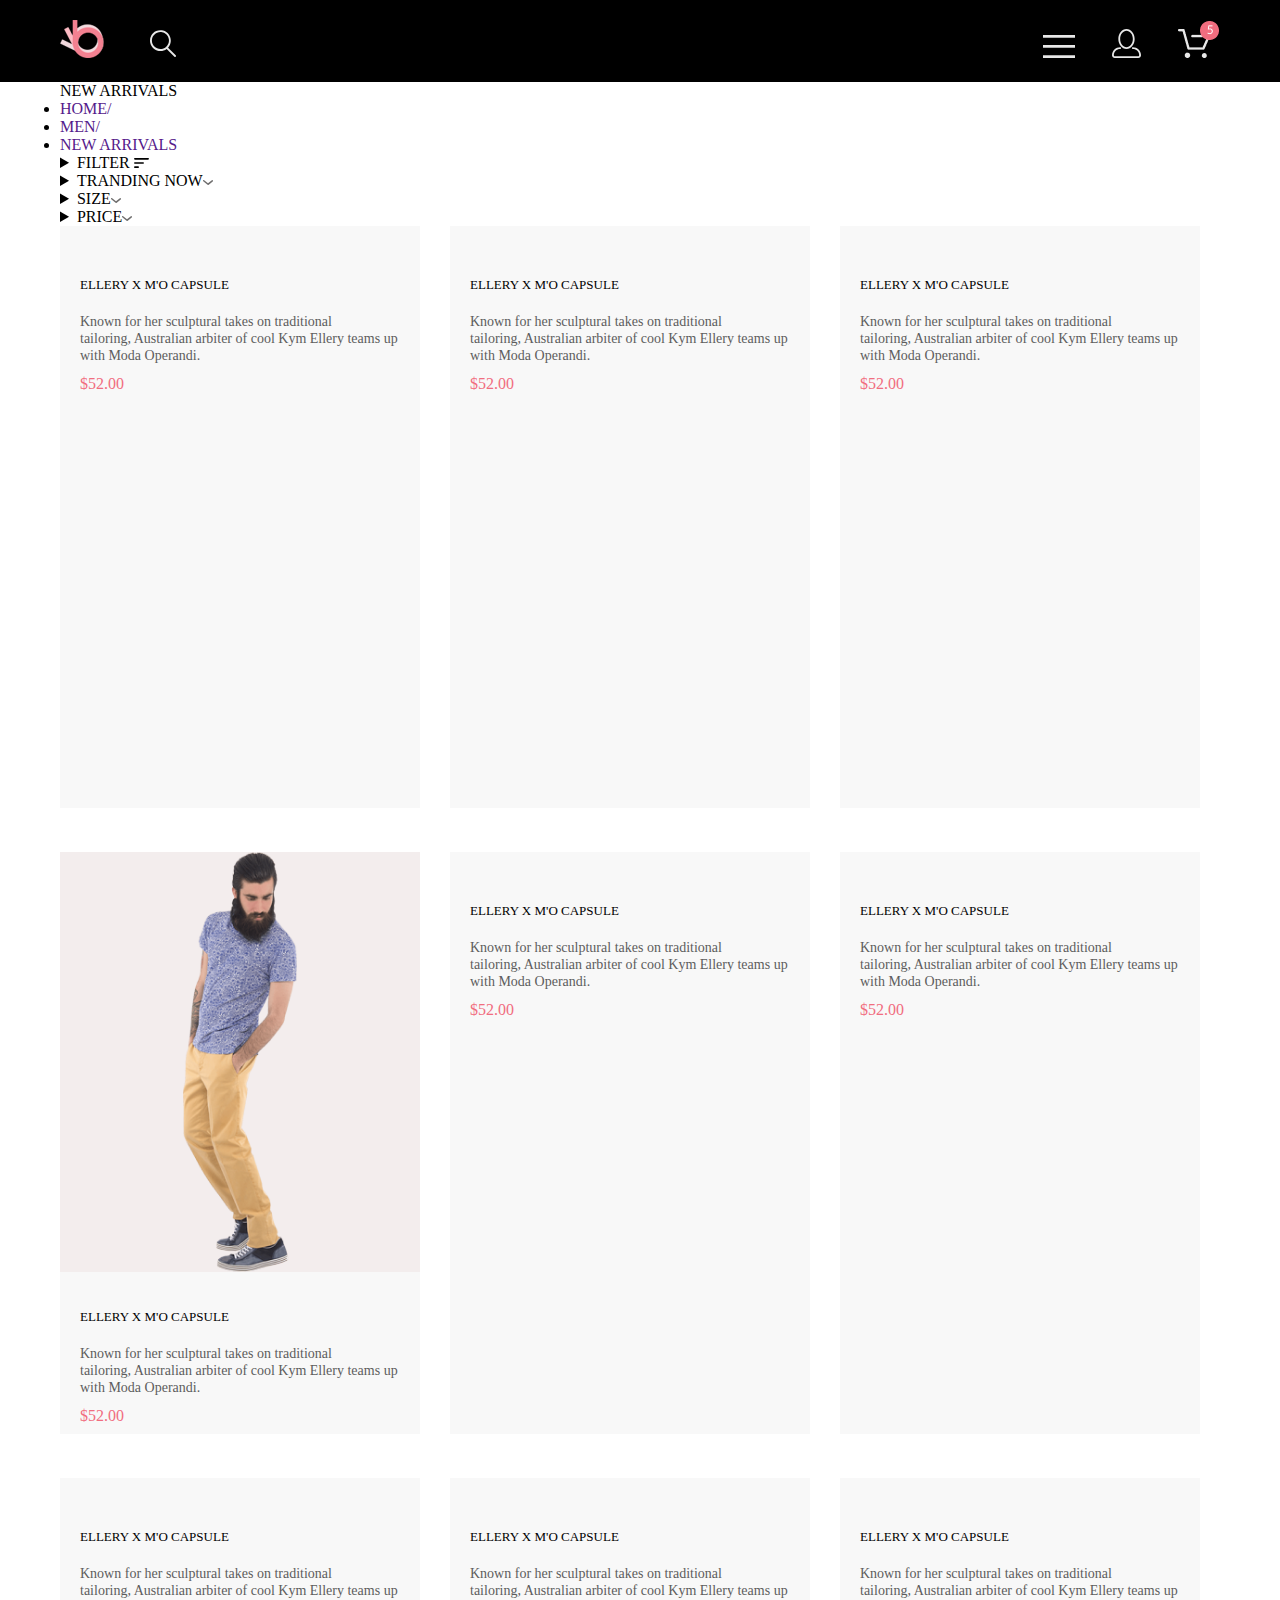
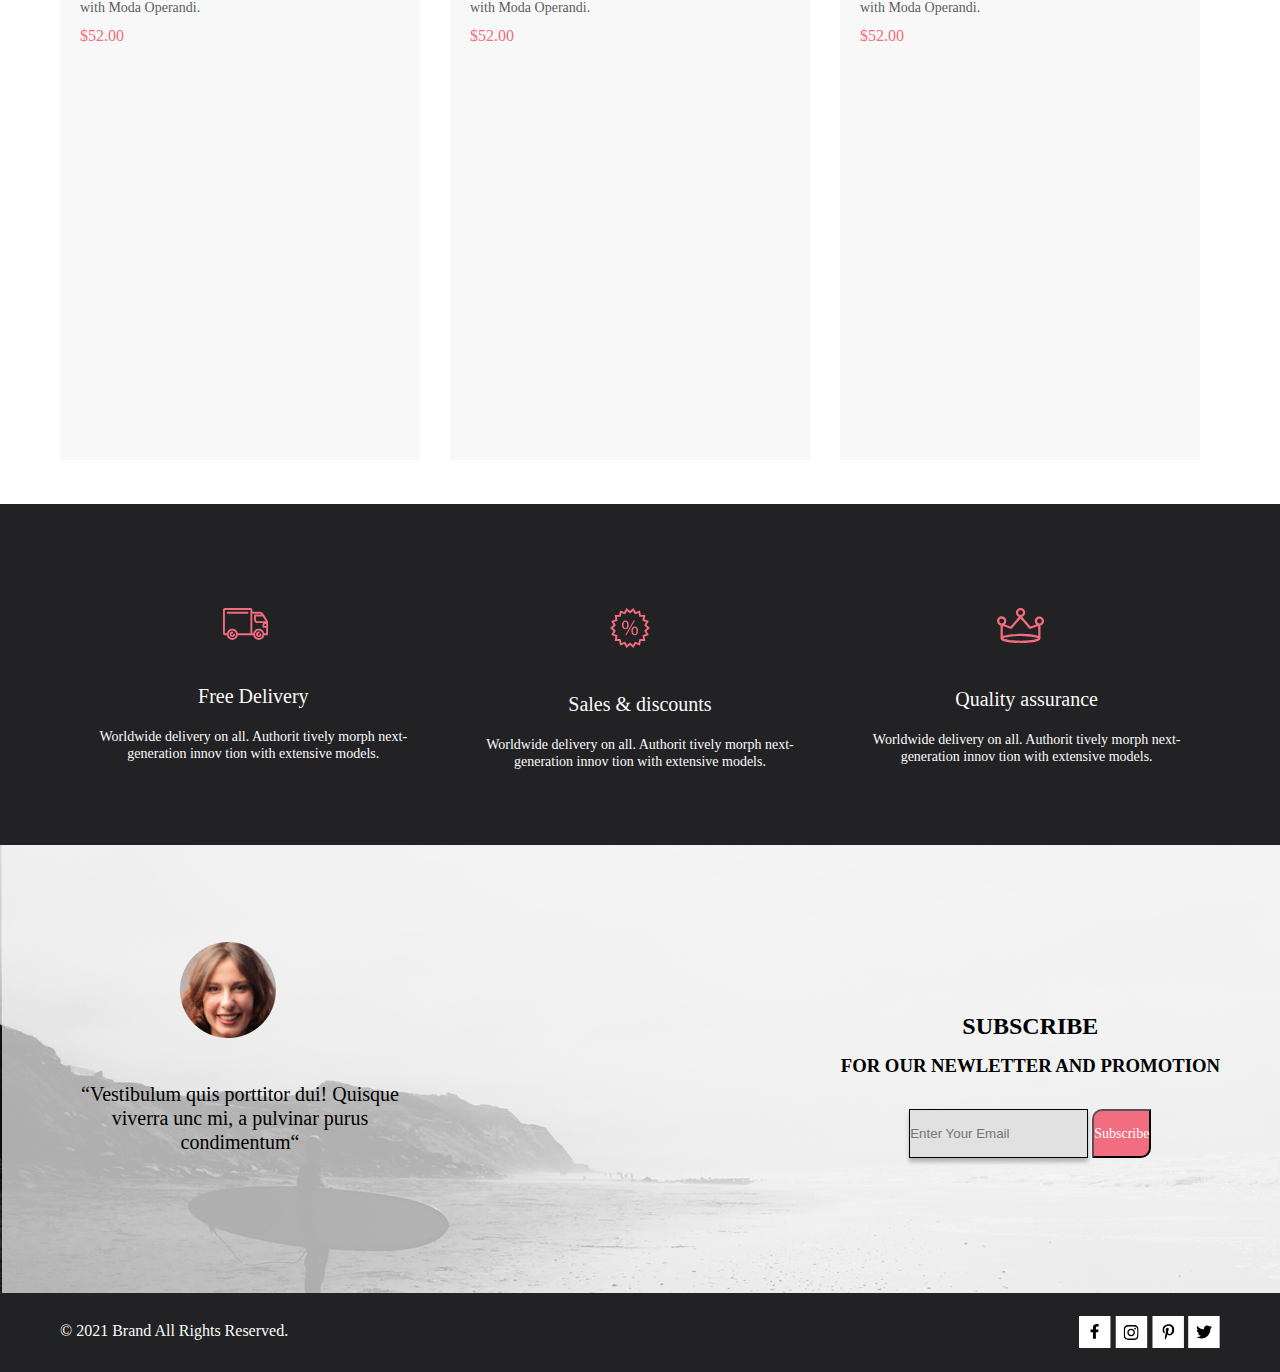
==== catalog.html @ 4af2df80 "Add files via upload" ====
<!DOCTYPE html>
<html lang="ru">

<head>
    <meta charset="UTF-8">
    <meta http-equiv="X-UA-Compatible" content="IE=edge">
    <meta name="viewport" content="width=device-width, initial-scale=1.0">
    <link rel="stylesheet" href="style/style.css">
    <title>lessonOneProfessional</title>
</head>

<body>
    <div class="header">
        <div class="container header__wrap">
            <div class="header-left">
                <a href=""><img src="./img/logo.png" alt=""></a>
                <a href="" class="header__logo"><img src="./img/Forma 1.svg" alt=""></a>
            </div>
            <div class="header-right">
                <a class="header__item" href="">
                    <img src="./img/buregerMenu.svg" alt="">
                </a>
                <a class="header__item" href="">
                    <img src="./img/user.svg" alt="">
                </a>
                <a class="header__item" href="">
                    <img src="./img/basket.png" alt="">
                </a>
            </div>
        </div>
    </div>

    <main class="main__catalog">

        <div class="rectangle__sand">
            <div class="container arrivals">
                <div class="left__arrivals">
                    <span class="red__arrivals">NEW ARRIVALS</span>
                </div>
                <div class="right__link__arrivals">
                    <ul class="list__catalog">
                        <li class="list__catalog"><a class="list__catalog__link" href="">HOME/</a> </li>
                        <li class="list__catalog"><a class="list__catalog__link" href="">MEN/</a> </li>
                        <li class="list__catalog"><a class="list__catalog__link" href="">NEW ARRIVALS</a> </li>
                    </ul>
                </div>
            </div>
        </div>
        <div class="container catalog__trand__size">
            <div class="filter__left__catalog">
                <details class="filter__left">
                    <summary class="heading__summary__catalog">FILTER <svg width="15" height="10" viewBox="0 0 15 10"
                            fill="none" xmlns="http://www.w3.org/2000/svg">
                            <path
                                d="M0.833333 10H4.16667C4.625 10 5 9.625 5 9.16667C5 8.70833 4.625 8.33333 4.16667 8.33333H0.833333C0.375 8.33333 0 8.70833 0 9.16667C0 9.625 0.375 10 0.833333 10ZM0 0.833333C0 1.29167 0.375 1.66667 0.833333 1.66667H14.1667C14.625 1.66667 15 1.29167 15 0.833333C15 0.375 14.625 0 14.1667 0H0.833333C0.375 0 0 0.375 0 0.833333ZM0.833333 5.83333H9.16667C9.625 5.83333 10 5.45833 10 5C10 4.54167 9.625 4.16667 9.16667 4.16667H0.833333C0.375 4.16667 0 4.54167 0 5C0 5.45833 0.375 5.83333 0.833333 5.83333Z"
                                fill="black" />
                        </svg></summary>
                    <div class="filter-content">
                        <details class="filter-title">
                            <summary class="summ__filter">CATEGORY</summary>
                            <ul class="filter-list">
                                <div class="item__list__wraper">
                                    <li><a class="filter-item" href="">Accessories</a></li>
                                    <li><a class="filter-item" href="">Bags</a></li>
                                    <li><a class="filter-item" href="">Denim</a></li>
                                    <li><a class="filter-item" href="">Hoodies & Sweatshirts</a></li>
                                    <li><a class="filter-item" href="">Jackets & Coats</a></li>
                                    <li><a class="filter-item" href="">Polos</a></li>
                                    <li><a class="filter-item" href="">Shirts</a></li>
                                    <li><a class="filter-item" href="">Shoes</a></li>
                                    <li><a class="filter-item" href="">Sweaters & Knits</a></li>
                                    <li><a class="filter-item" href="">T-Shirts</a></li>
                                    <li><a class="filter-item" href="">Tanks</a></li>
                                </div>
                            </ul>
                        </details>
                        <details class="filter-title">
                            <summary class="summ__filter">BRAND</summary>
                            <ul class="filter-list">
                                <div class="item__list__wraper">
                                    <li><a class="filter-item" href="">COLINS</a></li>
                                    <li><a class="filter-item" href="">Adidas</a></li>
                                </div>
                            </ul>
                        </details>
                        <details class="filter-title">
                            <summary class="summ__filter">DESIGNER</summary>
                            <ul class="filter-list">
                                <div class="item__list__wraper">
                                    <li><a class="filter-item" href="">SOKOLOV</a></li>
                                    <li><a class="filter-item" href="">KORKUNOV</a></li>
                                </div>
                            </ul>
                        </details>
                    </div>
                </details>
            </div>
            <div class="centr__list__catalog">
                <div class="wrap_centr_list">
                    <details class="filter">
                        <summary class="details-list"> <span class="text__brop__block">TRANDING NOW</span><svg
                                class="arrow" width="11" height="6" viewBox="0 0 11 6" fill="none"
                                xmlns="http://www.w3.org/2000/svg">
                                <path
                                    d="M5.00214 5.00214C4.83521 5.00247 4.67343 4.94433 4.54488 4.83782L0.258102 1.2655C0.112196 1.14422 0.0204417 0.969958 0.00302325 0.781035C-0.0143952 0.592112 0.0439493 0.404007 0.165221 0.258101C0.286493 0.112196 0.460759 0.0204417 0.649682 0.00302327C0.838605 -0.0143952 1.02671 0.043949 1.17262 0.165221L5.00214 3.36602L8.83167 0.279536C8.90475 0.220188 8.98884 0.175869 9.0791 0.149125C9.16937 0.122382 9.26403 0.113741 9.35764 0.1237C9.45126 0.133659 9.54198 0.162021 9.6246 0.207156C9.70722 0.252292 9.7801 0.313311 9.83906 0.386705C9.90449 0.460167 9.95405 0.546351 9.98462 0.639855C10.0152 0.733359 10.0261 0.83217 10.0167 0.930097C10.0073 1.02802 9.97784 1.12296 9.93005 1.20895C9.88227 1.29494 9.81723 1.37013 9.73904 1.42982L5.45225 4.88068C5.32002 4.97036 5.16154 5.01312 5.00214 5.00214Z"
                                    fill="#6F6E6E" />
                            </svg></summary>
                        <div class="list-content">
                            <ul>
                                <li>
                                    <input type="checkbox">
                                    <label for=""></label>
                                    <a href="">XS</a>
                                </li>
                                <li>
                                    <input type="checkbox">
                                    <label for=""></label>
                                    <a href="">S</a>
                                </li>
                                <li>
                                    <input type="checkbox">
                                    <label for=""></label>
                                    <a href="">M</a>
                                </li>
                                <li>
                                    <input type="checkbox">
                                    <label for=""></label>
                                    <a href="">L</a>
                                </li>
                            </ul>
                        </div>
                    </details>
                </div>
                <div class="wrap_centr_list">
                    <details class="filter">
                        <summary class="details-list"> <span class="text__brop__block">SIZE</span><svg class="arrow"
                                width="11" height="6" viewBox="0 0 11 6" fill="none" xmlns="http://www.w3.org/2000/svg">
                                <path
                                    d="M5.00214 5.00214C4.83521 5.00247 4.67343 4.94433 4.54488 4.83782L0.258102 1.2655C0.112196 1.14422 0.0204417 0.969958 0.00302325 0.781035C-0.0143952 0.592112 0.0439493 0.404007 0.165221 0.258101C0.286493 0.112196 0.460759 0.0204417 0.649682 0.00302327C0.838605 -0.0143952 1.02671 0.043949 1.17262 0.165221L5.00214 3.36602L8.83167 0.279536C8.90475 0.220188 8.98884 0.175869 9.0791 0.149125C9.16937 0.122382 9.26403 0.113741 9.35764 0.1237C9.45126 0.133659 9.54198 0.162021 9.6246 0.207156C9.70722 0.252292 9.7801 0.313311 9.83906 0.386705C9.90449 0.460167 9.95405 0.546351 9.98462 0.639855C10.0152 0.733359 10.0261 0.83217 10.0167 0.930097C10.0073 1.02802 9.97784 1.12296 9.93005 1.20895C9.88227 1.29494 9.81723 1.37013 9.73904 1.42982L5.45225 4.88068C5.32002 4.97036 5.16154 5.01312 5.00214 5.00214Z"
                                    fill="#6F6E6E" />
                            </svg></summary>
                        <div class="list-content">
                            <ul>
                                <li>
                                    <input type="checkbox">
                                    <label for=""></label>
                                    <a href="">XS</a>
                                </li>
                                <li>
                                    <input type="checkbox">
                                    <label for=""></label>
                                    <a href="">S</a>
                                </li>
                                <li>
                                    <input type="checkbox">
                                    <label for=""></label>
                                    <a href="">M</a>
                                </li>
                                <li>
                                    <input type="checkbox">
                                    <label for=""></label>
                                    <a href="">L</a>
                                </li>
                            </ul>
                        </div>
                    </details>
                </div>
                <div class="wrap_centr_list">
                    <details class="filter">
                        <summary class="details-list"> <span class="text__brop__block">PRICE</span><svg class="arrow"
                                width="11" height="6" viewBox="0 0 11 6" fill="none" xmlns="http://www.w3.org/2000/svg">
                                <path
                                    d="M5.00214 5.00214C4.83521 5.00247 4.67343 4.94433 4.54488 4.83782L0.258102 1.2655C0.112196 1.14422 0.0204417 0.969958 0.00302325 0.781035C-0.0143952 0.592112 0.0439493 0.404007 0.165221 0.258101C0.286493 0.112196 0.460759 0.0204417 0.649682 0.00302327C0.838605 -0.0143952 1.02671 0.043949 1.17262 0.165221L5.00214 3.36602L8.83167 0.279536C8.90475 0.220188 8.98884 0.175869 9.0791 0.149125C9.16937 0.122382 9.26403 0.113741 9.35764 0.1237C9.45126 0.133659 9.54198 0.162021 9.6246 0.207156C9.70722 0.252292 9.7801 0.313311 9.83906 0.386705C9.90449 0.460167 9.95405 0.546351 9.98462 0.639855C10.0152 0.733359 10.0261 0.83217 10.0167 0.930097C10.0073 1.02802 9.97784 1.12296 9.93005 1.20895C9.88227 1.29494 9.81723 1.37013 9.73904 1.42982L5.45225 4.88068C5.32002 4.97036 5.16154 5.01312 5.00214 5.00214Z"
                                    fill="#6F6E6E" />
                            </svg></summary>
                        <div class="list-content">
                            <ul>
                                <li>
                                    <input type="checkbox">
                                    <label for=""></label>
                                    <a href="">XS</a>
                                </li>
                                <li>
                                    <input type="checkbox">
                                    <label for=""></label>
                                    <a href="">S</a>
                                </li>
                                <li>
                                    <input type="checkbox">
                                    <label for=""></label>
                                    <a href="">M</a>
                                </li>
                                <li>
                                    <input type="checkbox">
                                    <label for=""></label>
                                    <a href="">L</a>
                                </li>
                            </ul>
                        </div>
                    </details>
                </div>
            </div>
            <div class="right__catalog">

            </div>

        </div>
        <div class="container img__clothes__catalog">
            <div class="content__wrap">
                <div class="content__items">
                    <a href=""><img src="../img/ManShopOne.jpg" alt=""></a>
                    <h3 class="text__item">ELLERY X M'O CAPSULE</h3>
                    <h4 class="text__item__description">Known for her sculptural
                        takes on traditional <br> tailoring, Australian arbiter of cool Kym Ellery
                        teams up with Moda Operandi.</h4>
                    <span class="price">$52.00</span>
                </div>
                <div class="content__items">
                    <a href=""><img src="../img/ManShopTwo.jpg" alt=""></a>
                    <h3 class="text__item">ELLERY X M'O CAPSULE</h3>
                    <h4 class="text__item__description">Known for her sculptural
                        takes on traditional <br> tailoring, Australian arbiter of cool Kym Ellery
                        teams up with Moda Operandi.</h4>
                    <span class="price">$52.00</span>
                </div>
                <div class="content__items">
                    <a href=""><img src="../img/ManShopThree.png" alt=""></a>
                    <h3 class="text__item">ELLERY X M'O CAPSULE</h3>
                    <h4 class="text__item__description">Known for her sculptural
                        takes on traditional <br> tailoring, Australian arbiter of cool Kym Ellery
                        teams up with Moda Operandi.</h4>
                    <span class="price">$52.00</span>
                </div>
                <div class="content__items">
                    <a href=""><img src="../img/contnatManFour.png" alt=""></a>
                    <h3 class="text__item">ELLERY X M'O CAPSULE</h3>
                    <h4 class="text__item__description">Known for her sculptural
                        takes on traditional <br> tailoring, Australian arbiter of cool Kym Ellery
                        teams up with Moda Operandi.</h4>
                    <span class="price">$52.00</span>
                </div>
                <div class="content__items">
                    <a href=""><img src="../img/ManShopFive.png" alt=""></a>
                    <h3 class="text__item">ELLERY X M'O CAPSULE</h3>
                    <h4 class="text__item__description">Known for her sculptural
                        takes on traditional <br> tailoring, Australian arbiter of cool Kym Ellery
                        teams up with Moda Operandi.</h4>
                    <span class="price">$52.00</span>
                </div>
                <div class="content__items">
                    <a href=""><img src="../img/ManShopSix.png" alt=""></a>
                    <h3 class="text__item">ELLERY X M'O CAPSULE</h3>
                    <h4 class="text__item__description">Known for her sculptural
                        takes on traditional <br> tailoring, Australian arbiter of cool Kym Ellery
                        teams up with Moda Operandi.</h4>
                    <span class="price">$52.00</span>
                </div>
                <div class="content__items">
                    <a href=""><img src="../img/ManShopSeven.jpg" alt=""></a>
                    <h3 class="text__item">ELLERY X M'O CAPSULE</h3>
                    <h4 class="text__item__description">Known for her sculptural
                        takes on traditional <br> tailoring, Australian arbiter of cool Kym Ellery
                        teams up with Moda Operandi.</h4>
                    <span class="price">$52.00</span>
                </div>
                <div class="content__items">
                    <a href=""><img src="../img/ManShopEight.jpg" alt=""></a>
                    <h3 class="text__item">ELLERY X M'O CAPSULE</h3>
                    <h4 class="text__item__description">Known for her sculptural
                        takes on traditional <br> tailoring, Australian arbiter of cool Kym Ellery
                        teams up with Moda Operandi.</h4>
                    <span class="price">$52.00</span>
                </div>
                <div class="content__items">
                    <a href=""><img src="../img/ManShopNine.png" alt=""></a>
                    <h3 class="text__item">ELLERY X M'O CAPSULE</h3>
                    <h4 class="text__item__description">Known for her sculptural
                        takes on traditional <br> tailoring, Australian arbiter of cool Kym Ellery
                        teams up with Moda Operandi.</h4>
                    <span class="price">$52.00</span>
                </div>

            </div>
        </div>

    </main>

    <footer class="footer">
        <div class="container footer__section">
            <div class="footer__wrap">
                <div class="socials__block">
                    <a href="" class="img__svg__footer"><img src="../img/car.svg" alt=""></a>
                    <h3 class="text__footer">Free Delivery</h3>
                    <h4 class="text__block">Worldwide delivery on all.
                        Authorit tively morph next-generation
                        innov tion with extensive models.</h4>
                </div>
                <div class="socials__block">
                    <a href="" class="img__svg__footer"><img src="../img/sail.svg" alt=""></a>
                    <h3 class="text__footer">Sales & discounts</h3>
                    <h4 class="text__block">Worldwide delivery on all.
                        Authorit tively morph next-generation innov tion
                        with extensive models.</h4>
                </div>
                <div class="socials__block">
                    <a href="" class="img__svg__footer"><img src="../img/crown.svg" alt=""></a>
                    <h3 class="text__footer">Quality assurance</h3>
                    <h4 class="text__block">Worldwide delivery on all.
                        Authorit tively morph next-generation innov tion
                        with extensive models.</h4>
                </div>

            </div>
        </div>
        <div class="block__information">
            <div class="container information__block">
                <div class="left__information">
                    <a href=""><img class="img__wooman" src="../img/womamCircle.png" alt=""></a>
                    <h3 class="text__left__info">
                        “Vestibulum quis porttitor dui! Quisque viverra
                        unc mi, a pulvinar purus condimentum“
                    </h3>
                </div>
                <div class="right__information">
                    <a href=""><img src="" alt=""></a>
                    <h2 class="text__subscribe">
                        SUBSCRIBE
                    </h2>
                    <h3 class="text__info">FOR OUR NEWLETTER AND PROMOTION</h3>
                    <form method="post" class="new_form">

                        <input class="form__email" type="email" name="email" placeholder="Enter Your Email" required>
                        <button class="button__subscribe"><span class="button_sub__span">Subscribe</span> </button>
                    </form>
                </div>
            </div>
        </div>
        <div class="block__aside">
            <div class="container">
                <div class="wraper__block__aside">
                    <div class="brand__aside">
                        <span class="brand">© 2021 Brand All Rights Reserved.</span>
                    </div>
                    <div class="socialNetwork">
                        <a href=""><img src="../img/facebook.svg" alt=""></a>
                        <a href=""><img src="../img/instagramm.svg" alt=""></a>
                        <a href=""><img src="../img/p.svg" alt=""></a>
                        <a href=""><img src="../img/twitter.svg" alt=""></a>
                    </div>
                </div>
            </div>
        </div>
    </footer>

</body>

</html>
---- style/style.css ----
* {
    padding: 0px;
    margin: 0px;
}

.header {
    background-color: black;
    padding: 20px;

}

.container {
    max-width: 1160px;
    margin: 0 auto;
    width: 100%;

}

.header__wrap {
    display: flex;
    justify-content: space-between;
    align-items: center;
}

.header__logo {
    margin-left: 41px;
}

a {
    text-decoration: none;
}

.header__item:not(:last-child) {
    margin-right: 33px;
}

.promo {
    background: #F1E4E6;
    height: 764px;
}

.promo__title {
    max-width: 377px;
    padding-left: 20px;
    border-left: 12px solid red;
}

.promo__wrap {
    height: 100%;
    display: flex;
    justify-content: flex-end;
    align-items: center;
    background: url(../img/man.png) no-repeat -228px;


}

.promo__decor {
    color: red;
}

.category {
    margin: 100px 0 0 0;
}

.category__wrap {
    display: flex;
    flex-wrap: wrap;
    justify-content: space-between;
}

.category__items {
    width: 100%;
    height: 180px;

}

.category__items:not(:last-child) {
    width: 380px;
    height: 260px;
    margin: 0 0 30px 0;
}

.main {
    margin: 100px 0 0 0;
}

.content__wrap {
    display: flex;
    flex-wrap: wrap;
    justify-content: space-between;
    margin-right: 20px;
}

.content__items {
    height: 582px;
    background: #F8F8F8;
    max-width: 360px;
    margin-bottom: 44px;
}

.textFetured {
    width: 100%;
    text-align: center;
    font-family: Lato;
    font-size: 30px;
    font-weight: 400;
    line-height: 36px;
    letter-spacing: 0em;

}

.textShop {
    width: 100%;
    text-align: center;
    font-family: Lato;
    font-size: 14px;
    font-weight: 400;
    line-height: 17px;
    letter-spacing: 0em;
    margin-bottom: 52px;

}

.text__item {
    font-family: 'Lato';
    font-style: normal;
    font-weight: 400;
    font-size: 13px;
    line-height: 16px;
    color: #000000;
    padding: 33px 0 20px 20px;
}

.text__item__description {
    font-family: 'Lato';
    font-style: normal;
    font-weight: 300;
    font-size: 14px;
    line-height: 17px;
    color: #5D5D5D;
    padding: 0px 0 10px 20px;
}

.price {
    font-family: 'Lato';
    font-style: normal;
    font-weight: 400;
    font-size: 16px;
    line-height: 19px;
    color: #F16D7F;
    padding: 10px 0 0px 20px;
}

.button__product {
    height: 48px;
    width: 212px;
    border-radius: 0px;
    border: 1px solid rgba(255, 106, 106, 1);
    background-color: white;

}

.product__content {
    font-family: Lato;
    font-size: 16px;
    font-weight: 400;
    line-height: 19px;
    letter-spacing: 0em;
    color: rgba(242, 99, 118, 1);
}

.button {
    text-align: center;
    margin-bottom: 80px;
}

.footer__wrap {
    padding-top: 104px;
    display: flex;
    justify-content: space-around;
}

.footer {
    background-color: rgba(34, 34, 36, 1);
}

.footer__section {
    height: 341px;
}

.socials__block {
    max-width: 360px;
}

.text__footer {
    font-family: Lato;
    font-size: 20px;
    font-weight: 400;
    line-height: 24px;
    letter-spacing: 0em;
    text-align: center;
    color: rgba(251, 251, 251, 1);
    padding-top: 40px;
}

.text__block {
    font-family: Lato;
    font-size: 14px;
    font-weight: 300;
    line-height: 17px;
    letter-spacing: 0em;
    text-align: center;
    color: rgba(251, 251, 251, 1);
    padding-top: 20px;
}

.img__svg__footer {
    padding-left: 150px;
}

.block__information {
    background: url(../img/photo__subscribe.png) no-repeat;
    height: 448px;
    background-size: cover;
}

.text__left__info {
    max-width: 360px;
    font-family: Lato;
    font-size: 20px;
    font-weight: 400;
    line-height: 24px;
    letter-spacing: 0em;
    text-align: center;
    padding-top: 40px;

}

.information__block {
    display: flex;
    justify-content: space-between;
}

.left__information {
    margin-top: 97px;
}

.img__wooman {
    padding-left: 120px;
}

.form__email {
    box-sizing: border-box;
    background: #E1E1E1;
    border: 1px solid #000000;
    box-shadow: 0px 4px 4px rgba(0, 0, 0, 0.25);
    height: 49px;
}

.button__subscribe {
    background: #F16D7F;
    border-end-end-radius: 10px;
    border-start-start-radius: 10px;
    height: 49px;

}

.button_sub__span {
    font-family: 'Lato';
    font-style: normal;
    font-weight: 400;
    font-size: 14px;
    line-height: 17px;
    display: flex;
    align-items: center;
    text-align: center;
    color: #FFFFFF;
}

.right__information {
    padding-top: 150px;
}

.text__subscribe {
    text-align: center;
}

.text__info {
    padding-top: 15px;
}

.new_form {
    text-align: center;
    padding-top: 32px;
}

.block__aside {
    height: 79px;
    background-color: rgba(34, 34, 36, 1);
}

.brand {
    font-family: 'Lato';
    font-style: normal;
    font-weight: 400;
    font-size: 16px;
    line-height: 19px;
    color: #FBFBFB;
}

.wraper__block__aside {
    display: flex;
    justify-content: space-between;
}

.socialNetwork {
    padding-top: 23px;
}

.brand__aside {
    padding-top: 28px;
}
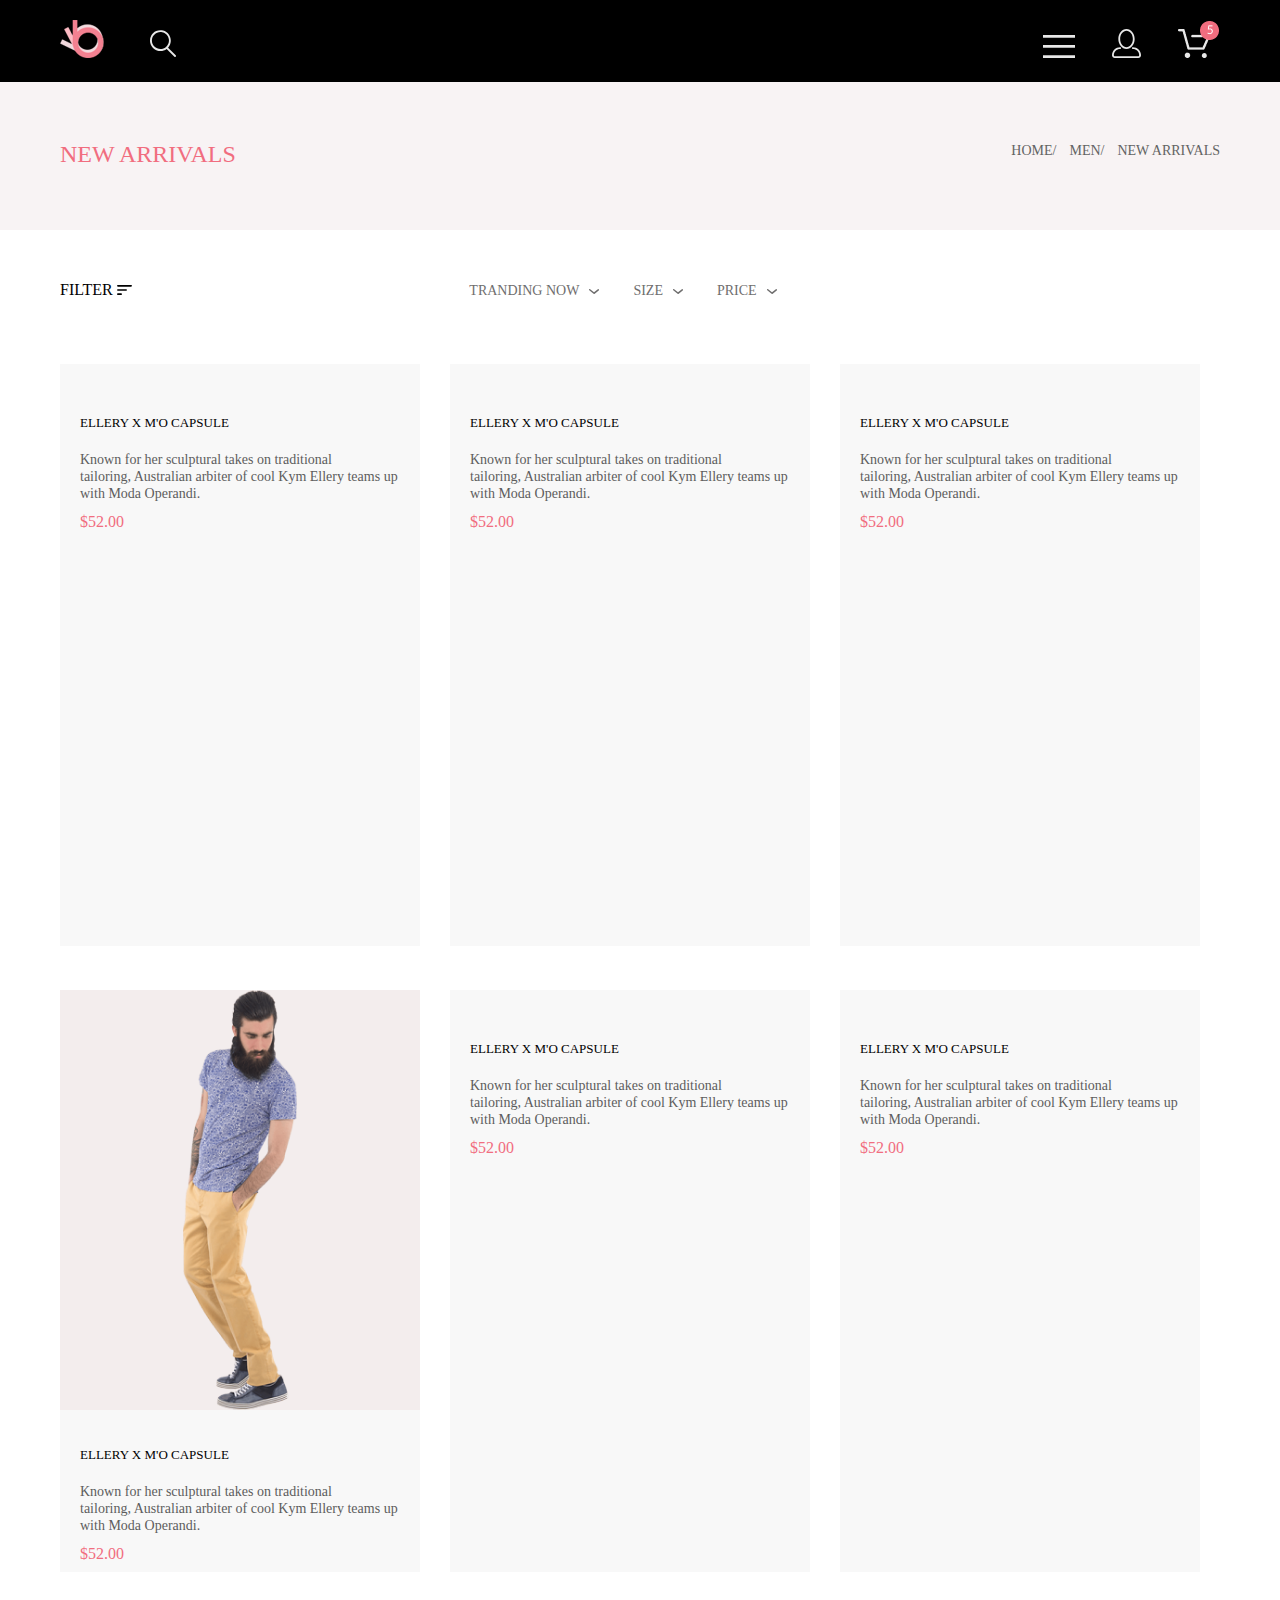
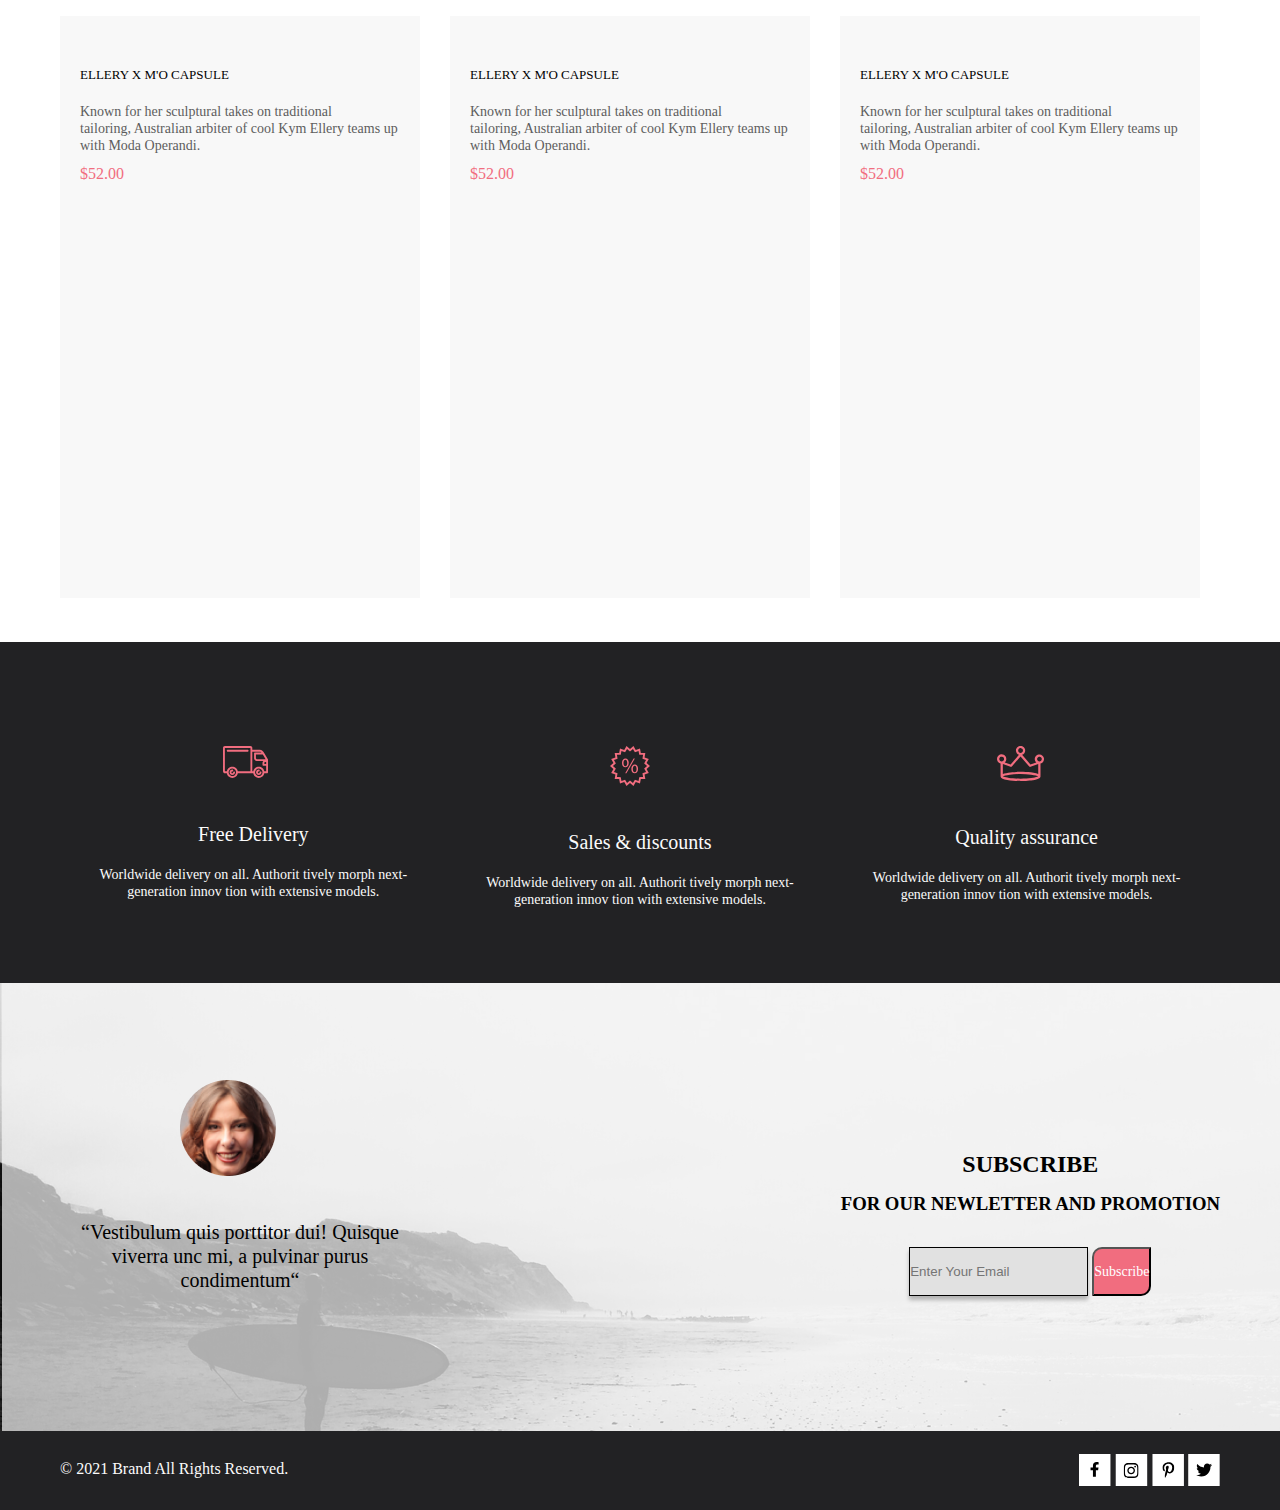
==== commit e6d75fbb: "Update catalog.html" ====
--- a/catalog.html
+++ b/catalog.html
@@ -208,71 +208,71 @@
         <div class="container img__clothes__catalog">
             <div class="content__wrap">
                 <div class="content__items">
-                    <a href=""><img src="../img/ManShopOne.jpg" alt=""></a>
-                    <h3 class="text__item">ELLERY X M'O CAPSULE</h3>
-                    <h4 class="text__item__description">Known for her sculptural
-                        takes on traditional <br> tailoring, Australian arbiter of cool Kym Ellery
-                        teams up with Moda Operandi.</h4>
-                    <span class="price">$52.00</span>
-                </div>
-                <div class="content__items">
-                    <a href=""><img src="../img/ManShopTwo.jpg" alt=""></a>
-                    <h3 class="text__item">ELLERY X M'O CAPSULE</h3>
-                    <h4 class="text__item__description">Known for her sculptural
-                        takes on traditional <br> tailoring, Australian arbiter of cool Kym Ellery
-                        teams up with Moda Operandi.</h4>
-                    <span class="price">$52.00</span>
-                </div>
-                <div class="content__items">
-                    <a href=""><img src="../img/ManShopThree.png" alt=""></a>
-                    <h3 class="text__item">ELLERY X M'O CAPSULE</h3>
-                    <h4 class="text__item__description">Known for her sculptural
-                        takes on traditional <br> tailoring, Australian arbiter of cool Kym Ellery
-                        teams up with Moda Operandi.</h4>
-                    <span class="price">$52.00</span>
-                </div>
-                <div class="content__items">
-                    <a href=""><img src="../img/contnatManFour.png" alt=""></a>
-                    <h3 class="text__item">ELLERY X M'O CAPSULE</h3>
-                    <h4 class="text__item__description">Known for her sculptural
-                        takes on traditional <br> tailoring, Australian arbiter of cool Kym Ellery
-                        teams up with Moda Operandi.</h4>
-                    <span class="price">$52.00</span>
-                </div>
-                <div class="content__items">
-                    <a href=""><img src="../img/ManShopFive.png" alt=""></a>
-                    <h3 class="text__item">ELLERY X M'O CAPSULE</h3>
-                    <h4 class="text__item__description">Known for her sculptural
-                        takes on traditional <br> tailoring, Australian arbiter of cool Kym Ellery
-                        teams up with Moda Operandi.</h4>
-                    <span class="price">$52.00</span>
-                </div>
-                <div class="content__items">
-                    <a href=""><img src="../img/ManShopSix.png" alt=""></a>
-                    <h3 class="text__item">ELLERY X M'O CAPSULE</h3>
-                    <h4 class="text__item__description">Known for her sculptural
-                        takes on traditional <br> tailoring, Australian arbiter of cool Kym Ellery
-                        teams up with Moda Operandi.</h4>
-                    <span class="price">$52.00</span>
-                </div>
-                <div class="content__items">
-                    <a href=""><img src="../img/ManShopSeven.jpg" alt=""></a>
-                    <h3 class="text__item">ELLERY X M'O CAPSULE</h3>
-                    <h4 class="text__item__description">Known for her sculptural
-                        takes on traditional <br> tailoring, Australian arbiter of cool Kym Ellery
-                        teams up with Moda Operandi.</h4>
-                    <span class="price">$52.00</span>
-                </div>
-                <div class="content__items">
-                    <a href=""><img src="../img/ManShopEight.jpg" alt=""></a>
-                    <h3 class="text__item">ELLERY X M'O CAPSULE</h3>
-                    <h4 class="text__item__description">Known for her sculptural
-                        takes on traditional <br> tailoring, Australian arbiter of cool Kym Ellery
-                        teams up with Moda Operandi.</h4>
-                    <span class="price">$52.00</span>
-                </div>
-                <div class="content__items">
-                    <a href=""><img src="../img/ManShopNine.png" alt=""></a>
+                    <a href=""><img src="./img/ManShopOne.jpg" alt=""></a>
+                    <h3 class="text__item">ELLERY X M'O CAPSULE</h3>
+                    <h4 class="text__item__description">Known for her sculptural
+                        takes on traditional <br> tailoring, Australian arbiter of cool Kym Ellery
+                        teams up with Moda Operandi.</h4>
+                    <span class="price">$52.00</span>
+                </div>
+                <div class="content__items">
+                    <a href=""><img src="./img/ManShopTwo.jpg" alt=""></a>
+                    <h3 class="text__item">ELLERY X M'O CAPSULE</h3>
+                    <h4 class="text__item__description">Known for her sculptural
+                        takes on traditional <br> tailoring, Australian arbiter of cool Kym Ellery
+                        teams up with Moda Operandi.</h4>
+                    <span class="price">$52.00</span>
+                </div>
+                <div class="content__items">
+                    <a href=""><img src="./img/ManShopThree.png" alt=""></a>
+                    <h3 class="text__item">ELLERY X M'O CAPSULE</h3>
+                    <h4 class="text__item__description">Known for her sculptural
+                        takes on traditional <br> tailoring, Australian arbiter of cool Kym Ellery
+                        teams up with Moda Operandi.</h4>
+                    <span class="price">$52.00</span>
+                </div>
+                <div class="content__items">
+                    <a href=""><img src="./img/contnatManFour.png" alt=""></a>
+                    <h3 class="text__item">ELLERY X M'O CAPSULE</h3>
+                    <h4 class="text__item__description">Known for her sculptural
+                        takes on traditional <br> tailoring, Australian arbiter of cool Kym Ellery
+                        teams up with Moda Operandi.</h4>
+                    <span class="price">$52.00</span>
+                </div>
+                <div class="content__items">
+                    <a href=""><img src="./img/ManShopFive.png" alt=""></a>
+                    <h3 class="text__item">ELLERY X M'O CAPSULE</h3>
+                    <h4 class="text__item__description">Known for her sculptural
+                        takes on traditional <br> tailoring, Australian arbiter of cool Kym Ellery
+                        teams up with Moda Operandi.</h4>
+                    <span class="price">$52.00</span>
+                </div>
+                <div class="content__items">
+                    <a href=""><img src="./img/ManShopSix.png" alt=""></a>
+                    <h3 class="text__item">ELLERY X M'O CAPSULE</h3>
+                    <h4 class="text__item__description">Known for her sculptural
+                        takes on traditional <br> tailoring, Australian arbiter of cool Kym Ellery
+                        teams up with Moda Operandi.</h4>
+                    <span class="price">$52.00</span>
+                </div>
+                <div class="content__items">
+                    <a href=""><img src="./img/ManShopSeven.jpg" alt=""></a>
+                    <h3 class="text__item">ELLERY X M'O CAPSULE</h3>
+                    <h4 class="text__item__description">Known for her sculptural
+                        takes on traditional <br> tailoring, Australian arbiter of cool Kym Ellery
+                        teams up with Moda Operandi.</h4>
+                    <span class="price">$52.00</span>
+                </div>
+                <div class="content__items">
+                    <a href=""><img src="./img/ManShopEight.jpg" alt=""></a>
+                    <h3 class="text__item">ELLERY X M'O CAPSULE</h3>
+                    <h4 class="text__item__description">Known for her sculptural
+                        takes on traditional <br> tailoring, Australian arbiter of cool Kym Ellery
+                        teams up with Moda Operandi.</h4>
+                    <span class="price">$52.00</span>
+                </div>
+                <div class="content__items">
+                    <a href=""><img src="./img/ManShopNine.png" alt=""></a>
                     <h3 class="text__item">ELLERY X M'O CAPSULE</h3>
                     <h4 class="text__item__description">Known for her sculptural
                         takes on traditional <br> tailoring, Australian arbiter of cool Kym Ellery
@@ -289,21 +289,21 @@
         <div class="container footer__section">
             <div class="footer__wrap">
                 <div class="socials__block">
-                    <a href="" class="img__svg__footer"><img src="../img/car.svg" alt=""></a>
+                    <a href="" class="img__svg__footer"><img src="./img/car.svg" alt=""></a>
                     <h3 class="text__footer">Free Delivery</h3>
                     <h4 class="text__block">Worldwide delivery on all.
                         Authorit tively morph next-generation
                         innov tion with extensive models.</h4>
                 </div>
                 <div class="socials__block">
-                    <a href="" class="img__svg__footer"><img src="../img/sail.svg" alt=""></a>
+                    <a href="" class="img__svg__footer"><img src="./img/sail.svg" alt=""></a>
                     <h3 class="text__footer">Sales & discounts</h3>
                     <h4 class="text__block">Worldwide delivery on all.
                         Authorit tively morph next-generation innov tion
                         with extensive models.</h4>
                 </div>
                 <div class="socials__block">
-                    <a href="" class="img__svg__footer"><img src="../img/crown.svg" alt=""></a>
+                    <a href="" class="img__svg__footer"><img src="./img/crown.svg" alt=""></a>
                     <h3 class="text__footer">Quality assurance</h3>
                     <h4 class="text__block">Worldwide delivery on all.
                         Authorit tively morph next-generation innov tion
@@ -315,7 +315,7 @@
         <div class="block__information">
             <div class="container information__block">
                 <div class="left__information">
-                    <a href=""><img class="img__wooman" src="../img/womamCircle.png" alt=""></a>
+                    <a href=""><img class="img__wooman" src="./img/womamCircle.png" alt=""></a>
                     <h3 class="text__left__info">
                         “Vestibulum quis porttitor dui! Quisque viverra
                         unc mi, a pulvinar purus condimentum“
@@ -342,10 +342,10 @@
                         <span class="brand">© 2021 Brand All Rights Reserved.</span>
                     </div>
                     <div class="socialNetwork">
-                        <a href=""><img src="../img/facebook.svg" alt=""></a>
-                        <a href=""><img src="../img/instagramm.svg" alt=""></a>
-                        <a href=""><img src="../img/p.svg" alt=""></a>
-                        <a href=""><img src="../img/twitter.svg" alt=""></a>
+                        <a href=""><img src="./img/facebook.svg" alt=""></a>
+                        <a href=""><img src="./img/instagramm.svg" alt=""></a>
+                        <a href=""><img src="./img/p.svg" alt=""></a>
+                        <a href=""><img src="./img/twitter.svg" alt=""></a>
                     </div>
                 </div>
             </div>
@@ -354,4 +354,4 @@
 
 </body>
 
-</html>+</html>
--- a/style/style.css
+++ b/style/style.css
@@ -152,26 +152,33 @@
     padding: 10px 0 0px 20px;
 }
 
-.button__product {
+.product__content {
+    font-family: Lato;
+    font-size: 16px;
+    font-weight: 400;
+    line-height: 19px;
+    letter-spacing: 0em;
+    color: rgba(242, 99, 118, 1);
     height: 48px;
     width: 212px;
-    border-radius: 0px;
     border: 1px solid rgba(255, 106, 106, 1);
     background-color: white;
-
-}
-
-.product__content {
-    font-family: Lato;
-    font-size: 16px;
-    font-weight: 400;
-    line-height: 19px;
-    letter-spacing: 0em;
-    color: rgba(242, 99, 118, 1);
+    display: flex;
+    justify-content: center;
+    align-items: center;
+}
+
+.product__content:hover {
+    background: linear-gradient(0deg, #F16D7F, #F16D7F),
+        linear-gradient(0deg, #FF6A6A, #FF6A6A);
+    color: rgba(255, 255, 255, 1);
+
+
 }
 
 .button {
-    text-align: center;
+    display: flex;
+    justify-content: center;
     margin-bottom: 80px;
 }
 
@@ -321,3 +328,172 @@
 .brand__aside {
     padding-top: 28px;
 }
+
+@import "./catalog.css";
+/* CATALOG */
+
+
+.rectangle__sand {
+    height: 148px;
+    background: #F8F3F4;
+}
+
+.arrivals {
+    display: flex;
+    justify-content: space-between;
+    padding-top: 59px;
+}
+
+.list__catalog {
+    display: inline;
+}
+
+.list__catalog__link:hover {
+    color: rgba(241, 109, 127, 1);
+}
+
+.list__catalog__link {
+    font-family: 'Lato';
+    font-style: normal;
+    font-weight: 300;
+    font-size: 14px;
+    line-height: 17px;
+    color: #636363;
+}
+
+.centr__list__catalog {
+    display: flex;
+    justify-content: center;
+    margin-top: 51px;
+    margin-bottom: 65px;
+}
+
+.red__arrivals {
+    font-family: Lato;
+    font-size: 24px;
+    font-weight: 400;
+    color: rgba(241, 109, 127, 1);
+}
+
+.details-list {
+    all: unset;
+    cursor: pointer;
+}
+
+.list-content {
+    position: absolute;
+    display: block;
+    width: 79px;
+    background: #FFFFFF;
+    box-shadow: 6px 4px 35px rgba(0, 0, 0, 0.21);
+    height: 103px;
+}
+
+.text__brop__block {
+    font-family: 'Lato';
+    font-style: normal;
+    font-weight: 400;
+    font-size: 14px;
+    line-height: 17px;
+    color: #6F6E6E;
+}
+
+.arrow {
+    padding-left: 10px;
+}
+
+ul {
+    list-style-type: none;
+}
+
+/* .block_centr_list {
+    display: flex;
+    justify-content: center;
+} */
+
+.wrap_centr_list {
+    margin: 0 33px 0px 0px;
+}
+
+li {
+    padding: 6px 0px 0px 9px;
+}
+
+/* ФИЛЬТР */
+
+
+.catalog__trand__size {
+    display: flex;
+    justify-content: space-between;
+}
+
+.heading__summary__catalog {
+    cursor: pointer;
+}
+
+.filter__left.filter__left::webkit-details-marker {
+    display: none;
+}
+
+.filter__left {
+    all: unset;
+}
+
+.filter__left[open] {
+    position: absolute;
+    box-shadow: 6px 4px 35px rgb(0 0 0 / 21%);
+    width: 360px;
+    background: #FFFFFF;
+}
+
+.filter__left[open]>summary {
+    color: rgba(239, 91, 112, 1);
+}
+
+.filter-title[open]>summary {
+    color: rgba(239, 91, 112, 1);
+}
+
+.filter__left[open] svg>path {
+    fill:rgba(239, 91, 112, 1);
+}
+
+summary {
+    all: unset;
+}
+
+.summ__filter {
+    display: block;
+    border-left: 10px;
+    border-left: 10px solid #EF5B70;
+    border-bottom: 1px solid #EBEBEB;
+    padding: 11px;
+    outline: none;
+    cursor: pointer;
+}
+
+.filter__left__catalog {
+    margin-top: 51px;
+    width: 400px;
+}
+
+.right__catalog {
+    width: 400px;
+}
+
+.filter-item {
+    font-family: 'Lato';
+    font-style: normal;
+    font-weight: 400;
+    font-size: 14px;
+    line-height: 17px;
+    color: #6F6E6E;
+}
+
+.filter-item:hover {
+    color: rgba(239, 91, 112, 1);
+}
+
+.item__list__wraper {
+    margin-left: 34px;
+}
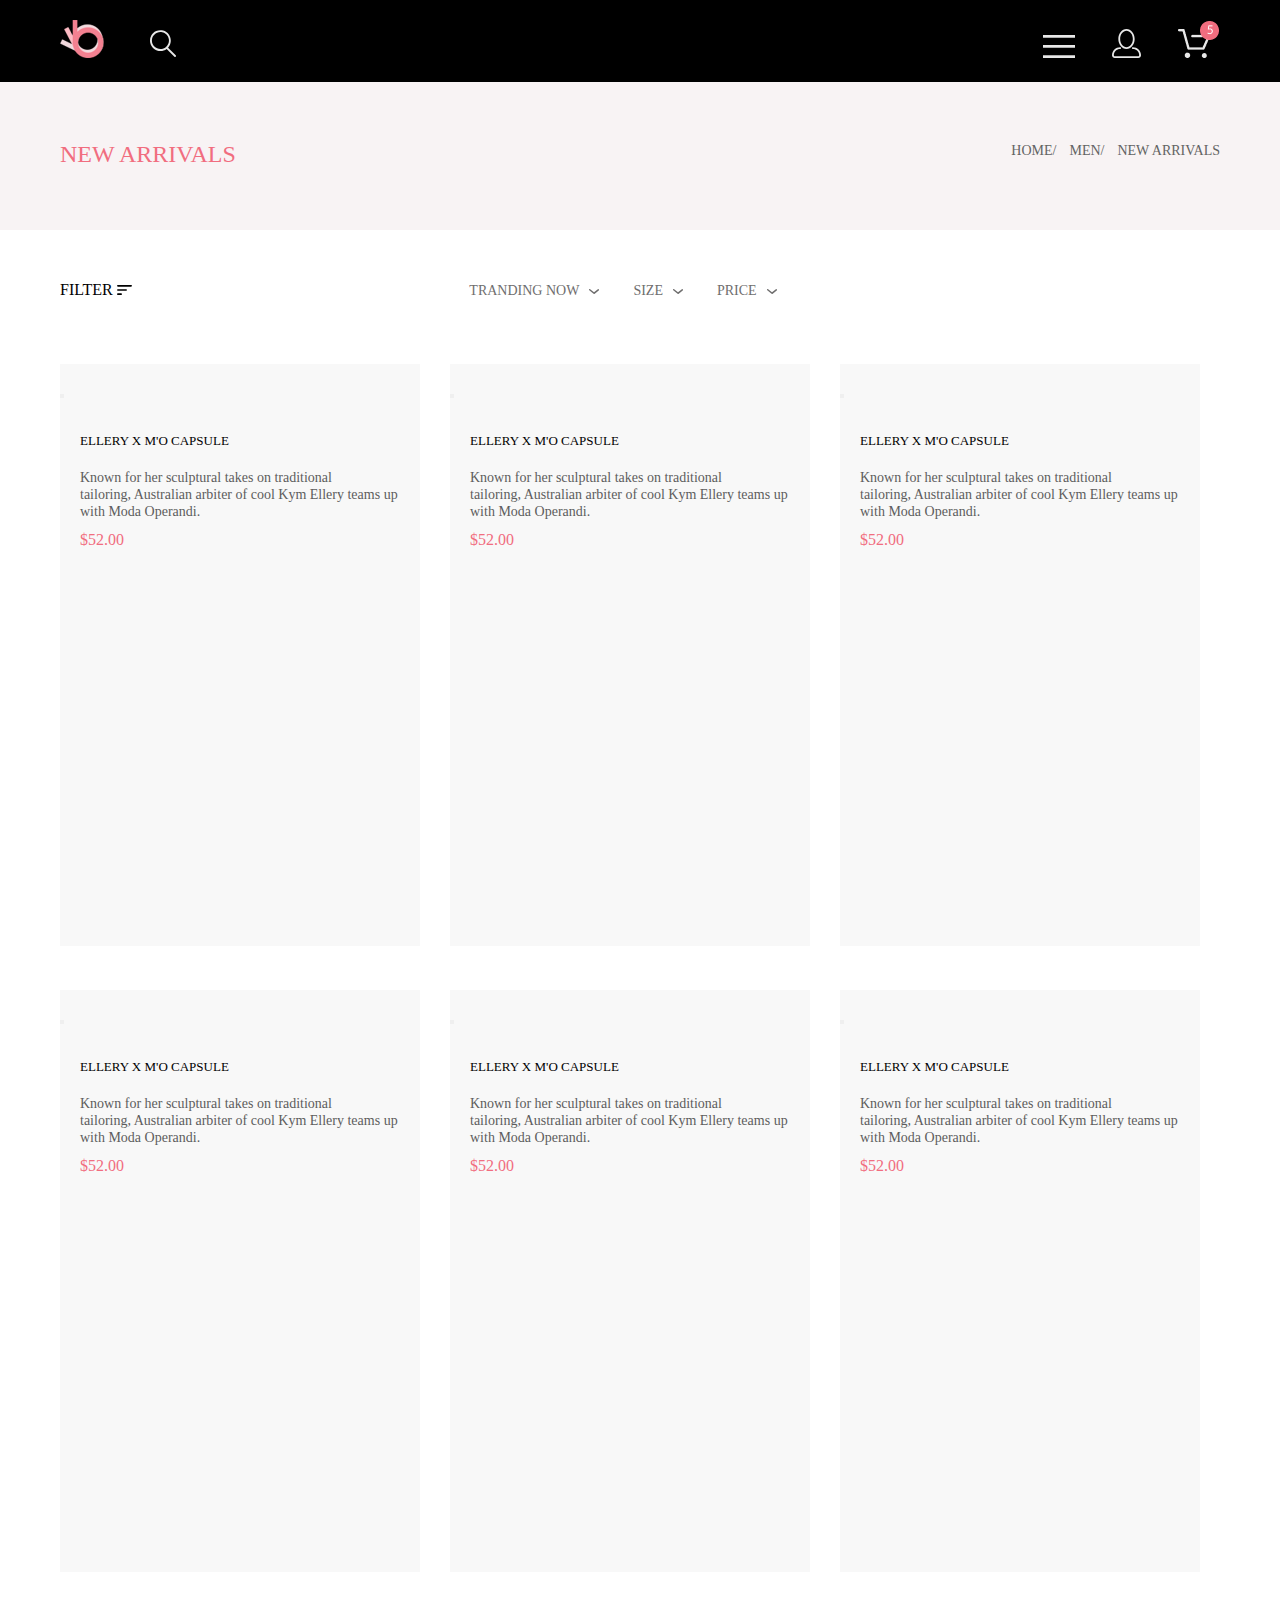
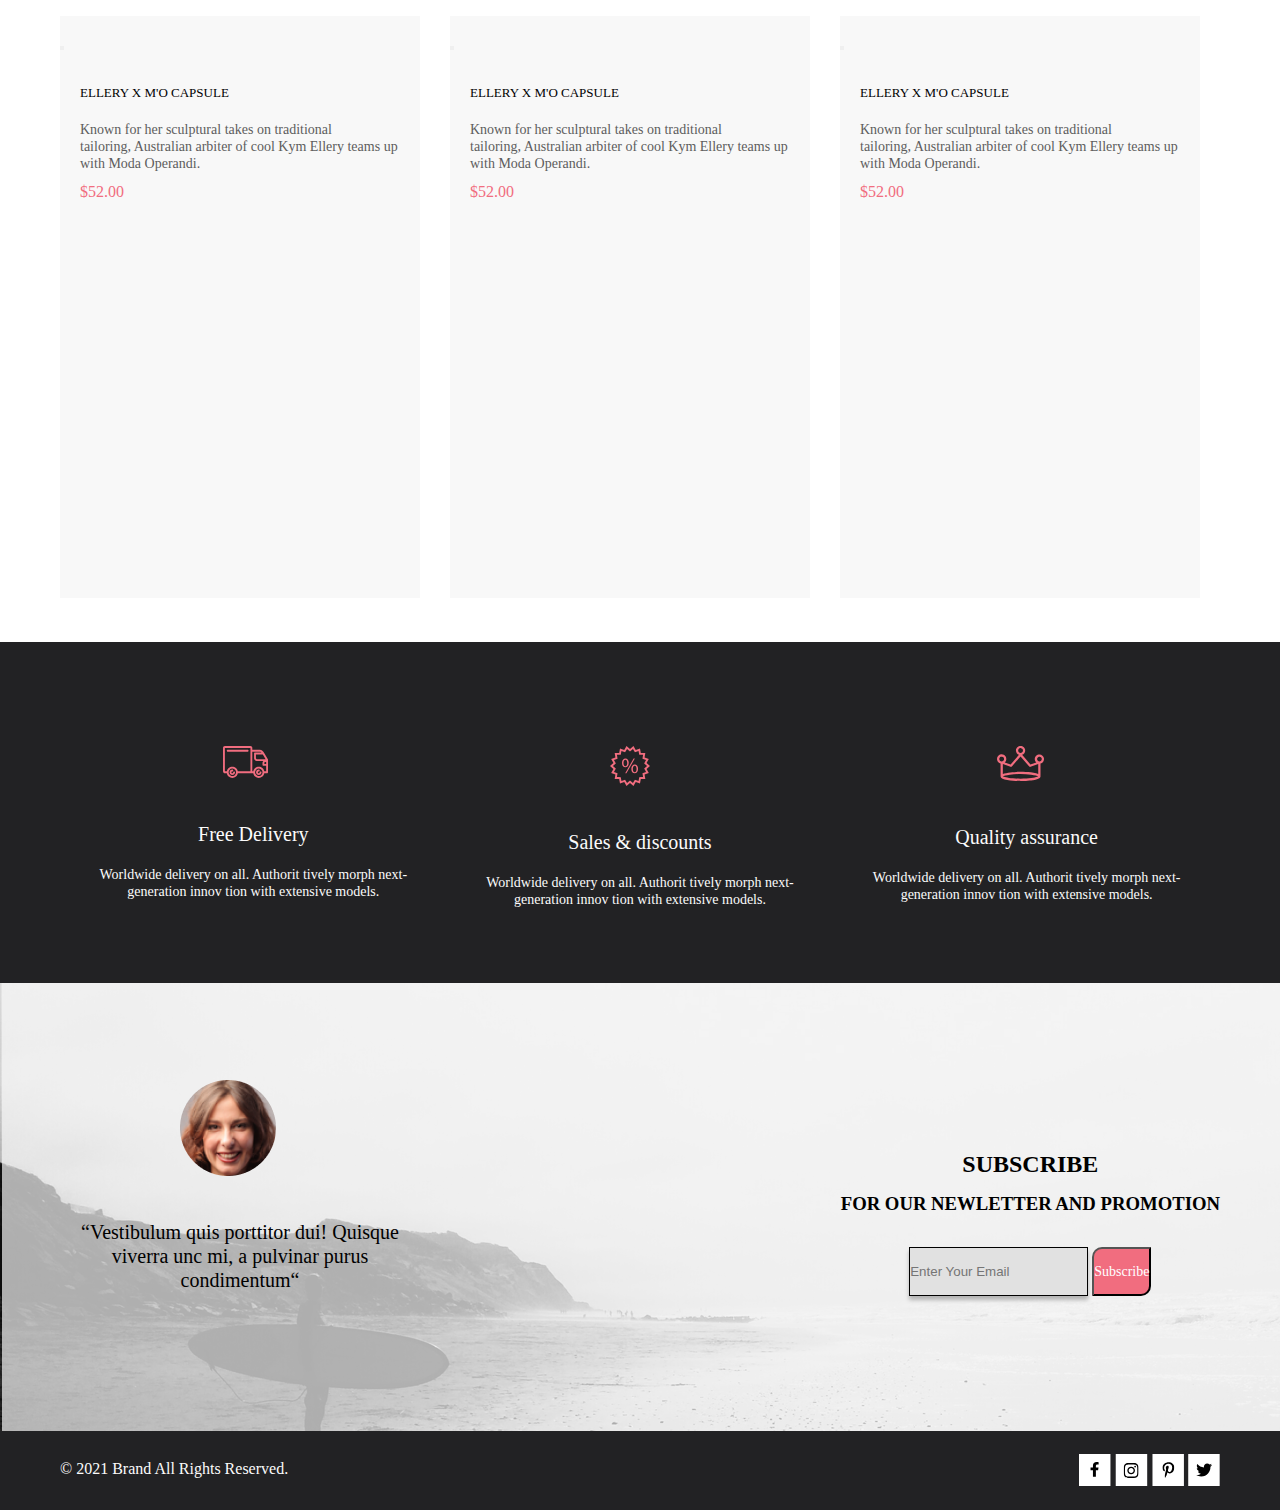
==== commit 5def1be1: "Update catalog.html" ====
--- a/catalog.html
+++ b/catalog.html
@@ -207,78 +207,123 @@
         </div>
         <div class="container img__clothes__catalog">
             <div class="content__wrap">
-                <div class="content__items">
-                    <a href=""><img src="./img/ManShopOne.jpg" alt=""></a>
-                    <h3 class="text__item">ELLERY X M'O CAPSULE</h3>
-                    <h4 class="text__item__description">Known for her sculptural
-                        takes on traditional <br> tailoring, Australian arbiter of cool Kym Ellery
-                        teams up with Moda Operandi.</h4>
-                    <span class="price">$52.00</span>
-                </div>
-                <div class="content__items">
-                    <a href=""><img src="./img/ManShopTwo.jpg" alt=""></a>
-                    <h3 class="text__item">ELLERY X M'O CAPSULE</h3>
-                    <h4 class="text__item__description">Known for her sculptural
-                        takes on traditional <br> tailoring, Australian arbiter of cool Kym Ellery
-                        teams up with Moda Operandi.</h4>
-                    <span class="price">$52.00</span>
-                </div>
-                <div class="content__items">
-                    <a href=""><img src="./img/ManShopThree.png" alt=""></a>
-                    <h3 class="text__item">ELLERY X M'O CAPSULE</h3>
-                    <h4 class="text__item__description">Known for her sculptural
-                        takes on traditional <br> tailoring, Australian arbiter of cool Kym Ellery
-                        teams up with Moda Operandi.</h4>
-                    <span class="price">$52.00</span>
-                </div>
-                <div class="content__items">
-                    <a href=""><img src="./img/contnatManFour.png" alt=""></a>
-                    <h3 class="text__item">ELLERY X M'O CAPSULE</h3>
-                    <h4 class="text__item__description">Known for her sculptural
-                        takes on traditional <br> tailoring, Australian arbiter of cool Kym Ellery
-                        teams up with Moda Operandi.</h4>
-                    <span class="price">$52.00</span>
-                </div>
-                <div class="content__items">
-                    <a href=""><img src="./img/ManShopFive.png" alt=""></a>
-                    <h3 class="text__item">ELLERY X M'O CAPSULE</h3>
-                    <h4 class="text__item__description">Known for her sculptural
-                        takes on traditional <br> tailoring, Australian arbiter of cool Kym Ellery
-                        teams up with Moda Operandi.</h4>
-                    <span class="price">$52.00</span>
-                </div>
-                <div class="content__items">
-                    <a href=""><img src="./img/ManShopSix.png" alt=""></a>
-                    <h3 class="text__item">ELLERY X M'O CAPSULE</h3>
-                    <h4 class="text__item__description">Known for her sculptural
-                        takes on traditional <br> tailoring, Australian arbiter of cool Kym Ellery
-                        teams up with Moda Operandi.</h4>
-                    <span class="price">$52.00</span>
-                </div>
-                <div class="content__items">
-                    <a href=""><img src="./img/ManShopSeven.jpg" alt=""></a>
-                    <h3 class="text__item">ELLERY X M'O CAPSULE</h3>
-                    <h4 class="text__item__description">Known for her sculptural
-                        takes on traditional <br> tailoring, Australian arbiter of cool Kym Ellery
-                        teams up with Moda Operandi.</h4>
-                    <span class="price">$52.00</span>
-                </div>
-                <div class="content__items">
-                    <a href=""><img src="./img/ManShopEight.jpg" alt=""></a>
-                    <h3 class="text__item">ELLERY X M'O CAPSULE</h3>
-                    <h4 class="text__item__description">Known for her sculptural
-                        takes on traditional <br> tailoring, Australian arbiter of cool Kym Ellery
-                        teams up with Moda Operandi.</h4>
-                    <span class="price">$52.00</span>
-                </div>
-                <div class="content__items">
-                    <a href=""><img src="./img/ManShopNine.png" alt=""></a>
-                    <h3 class="text__item">ELLERY X M'O CAPSULE</h3>
-                    <h4 class="text__item__description">Known for her sculptural
-                        takes on traditional <br> tailoring, Australian arbiter of cool Kym Ellery
-                        teams up with Moda Operandi.</h4>
-                    <span class="price">$52.00</span>
-                </div>
+                  <section class="cards">
+                    <div class="content__items">
+                        <a href=""><img src="./img/ManShopOne.jpg" alt=""></a>
+                        <div class="overlay">
+                            <button class="btn"></button>
+                        </div>
+                        <h3 class="text__item">ELLERY X M'O CAPSULE</h3>
+                        <h4 class="text__item__description">Known for her sculptural
+                            takes on traditional <br> tailoring, Australian arbiter of cool Kym Ellery
+                            teams up with Moda Operandi.</h4>
+                        <span class="price">$52.00</span>
+                    </div>
+                </section>
+                <section class="cards">
+                    <div class="content__items">
+                        <a href=""><img src="./img/ManShopTwo.jpg" alt=""></a>
+                        <div class="overlay">
+                            <button class="btn"></button>
+                        </div>
+                        <h3 class="text__item">ELLERY X M'O CAPSULE</h3>
+                        <h4 class="text__item__description">Known for her sculptural
+                            takes on traditional <br> tailoring, Australian arbiter of cool Kym Ellery
+                            teams up with Moda Operandi.</h4>
+                        <span class="price">$52.00</span>
+                    </div>
+                </section>
+                <section class="cards">
+                    <div class="content__items">
+                        <a href=""><img src="./img/ManShopThree.png" alt=""></a>
+                        <div class="overlay">
+                            <button class="btn"></button>
+                        </div>
+                        <h3 class="text__item">ELLERY X M'O CAPSULE</h3>
+                        <h4 class="text__item__description">Known for her sculptural
+                            takes on traditional <br> tailoring, Australian arbiter of cool Kym Ellery
+                            teams up with Moda Operandi.</h4>
+                        <span class="price">$52.00</span>
+                    </div>
+                </section>
+                <section class="cards">
+                    <div class="content__items">
+                        <a href=""><img src="./img/ManShopFour.png" alt=""></a>
+                        <div class="overlay">
+                            <button class="btn"></button>
+                        </div>
+                        <h3 class="text__item">ELLERY X M'O CAPSULE</h3>
+                        <h4 class="text__item__description">Known for her sculptural
+                            takes on traditional <br> tailoring, Australian arbiter of cool Kym Ellery
+                            teams up with Moda Operandi.</h4>
+                        <span class="price">$52.00</span>
+                    </div>
+                </section>
+                <section class="cards">
+                    <div class="content__items">
+                        <a href=""><img src="./img/ManShopFive.png" alt=""></a>
+                        <div class="overlay">
+                            <button class="btn"></button>
+                        </div>
+                        <h3 class="text__item">ELLERY X M'O CAPSULE</h3>
+                        <h4 class="text__item__description">Known for her sculptural
+                            takes on traditional <br> tailoring, Australian arbiter of cool Kym Ellery
+                            teams up with Moda Operandi.</h4>
+                        <span class="price">$52.00</span>
+                    </div>
+                </section>
+                <section class="cards">
+                    <div class="content__items">
+                        <a href=""><img src="./img/ManShopSix.png" alt=""></a>
+                        <div class="overlay">
+                            <button class="btn"></button>
+                        </div>
+                        <h3 class="text__item">ELLERY X M'O CAPSULE</h3>
+                        <h4 class="text__item__description">Known for her sculptural
+                            takes on traditional <br> tailoring, Australian arbiter of cool Kym Ellery
+                            teams up with Moda Operandi.</h4>
+                        <span class="price">$52.00</span>
+                    </div>
+                </section>
+                <section class="cards">
+                    <div class="content__items">
+                        <a href=""><img src="./img/ManShopSeven.jpg" alt=""></a>
+                        <div class="overlay">
+                            <button class="btn"></button>
+                        </div>
+                        <h3 class="text__item">ELLERY X M'O CAPSULE</h3>
+                        <h4 class="text__item__description">Known for her sculptural
+                            takes on traditional <br> tailoring, Australian arbiter of cool Kym Ellery
+                            teams up with Moda Operandi.</h4>
+                        <span class="price">$52.00</span>
+                    </div>
+                </section>
+                <section class="cards">
+                    <div class="content__items">
+                        <a href=""><img src="./img/ManShopEight.jpg" alt=""></a>
+                        <div class="overlay">
+                            <button class="btn"></button>
+                        </div>
+                        <h3 class="text__item">ELLERY X M'O CAPSULE</h3>
+                        <h4 class="text__item__description">Known for her sculptural
+                            takes on traditional <br> tailoring, Australian arbiter of cool Kym Ellery
+                            teams up with Moda Operandi.</h4>
+                        <span class="price">$52.00</span>
+                    </div>
+                </section>
+                <section class="cards">
+                    <div class="content__items">
+                        <a href=""><img src="./img/ManShopNine.png" alt=""></a>
+                        <div class="overlay">
+                            <button class="btn"></button>
+                        </div>
+                        <h3 class="text__item">ELLERY X M'O CAPSULE</h3>
+                        <h4 class="text__item__description">Known for her sculptural
+                            takes on traditional <br> tailoring, Australian arbiter of cool Kym Ellery
+                            teams up with Moda Operandi.</h4>
+                        <span class="price">$52.00</span>
+                    </div>
+                </section>
 
             </div>
         </div>
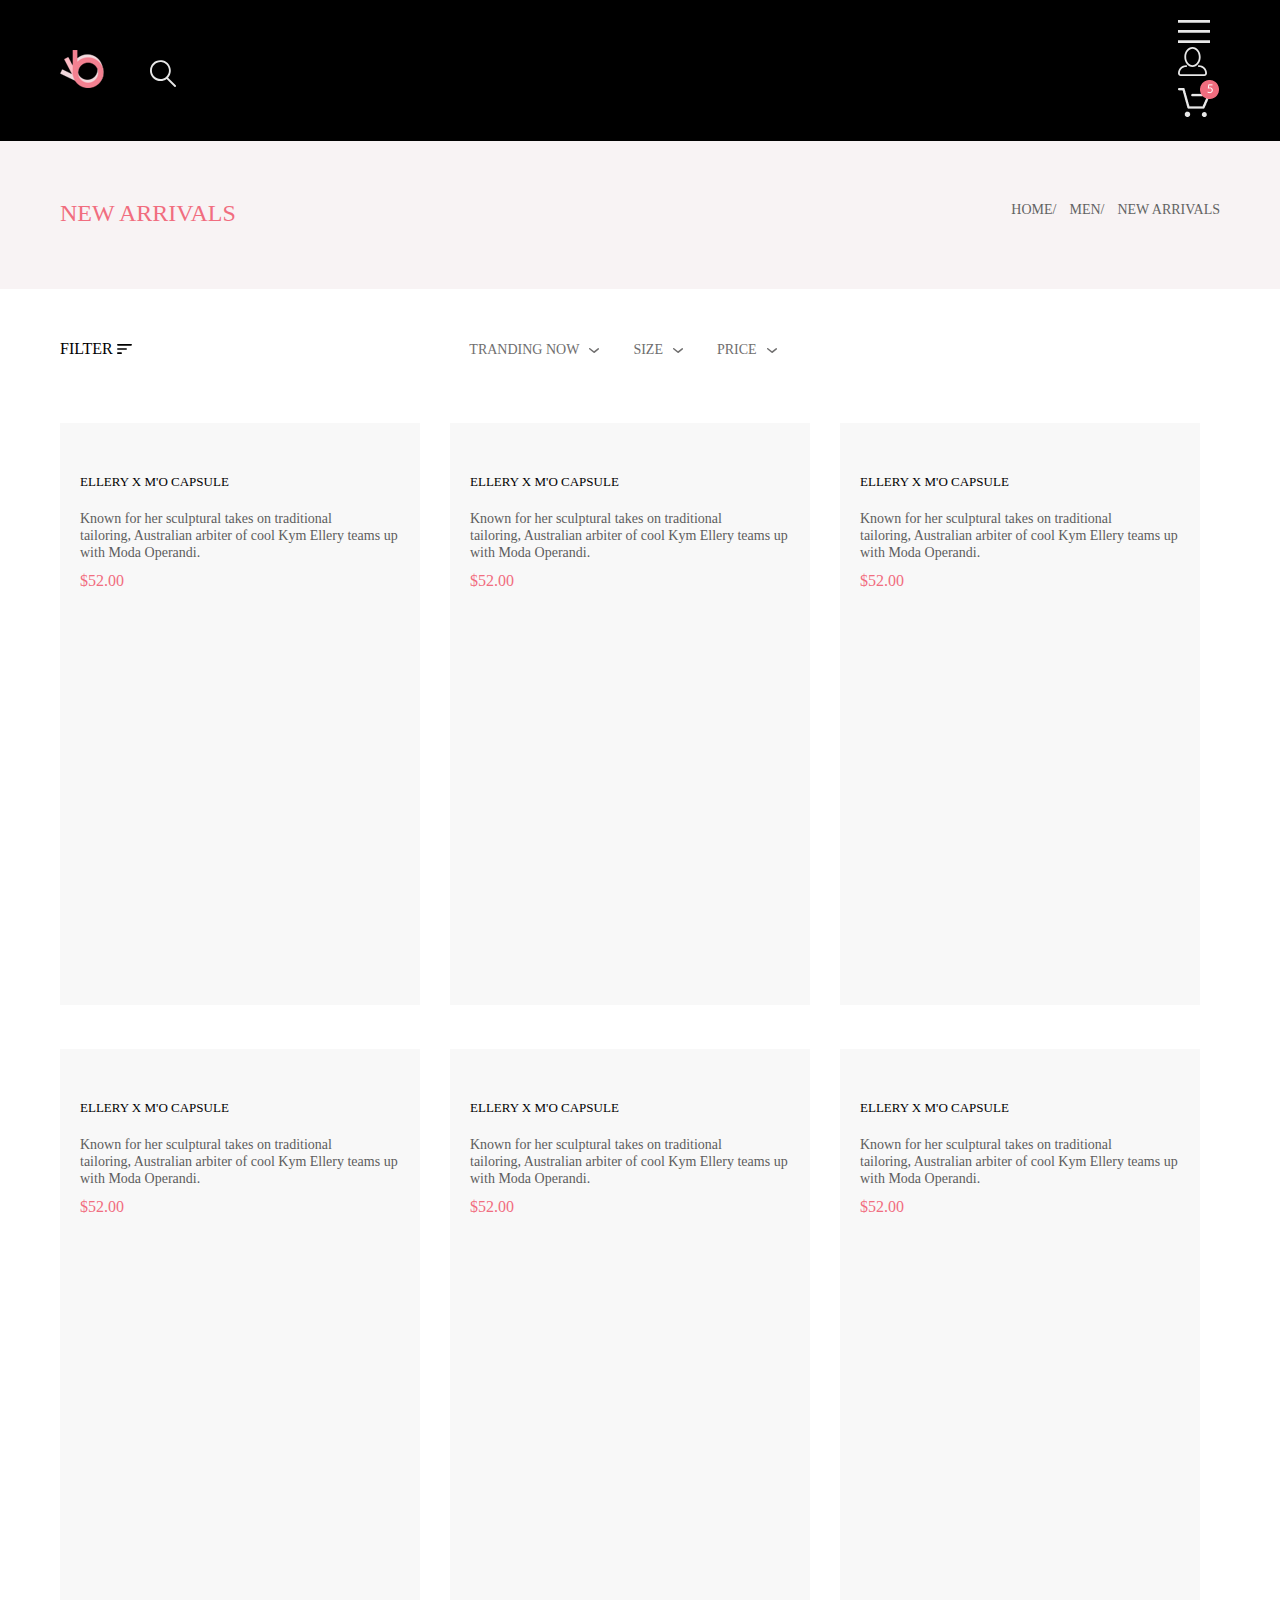
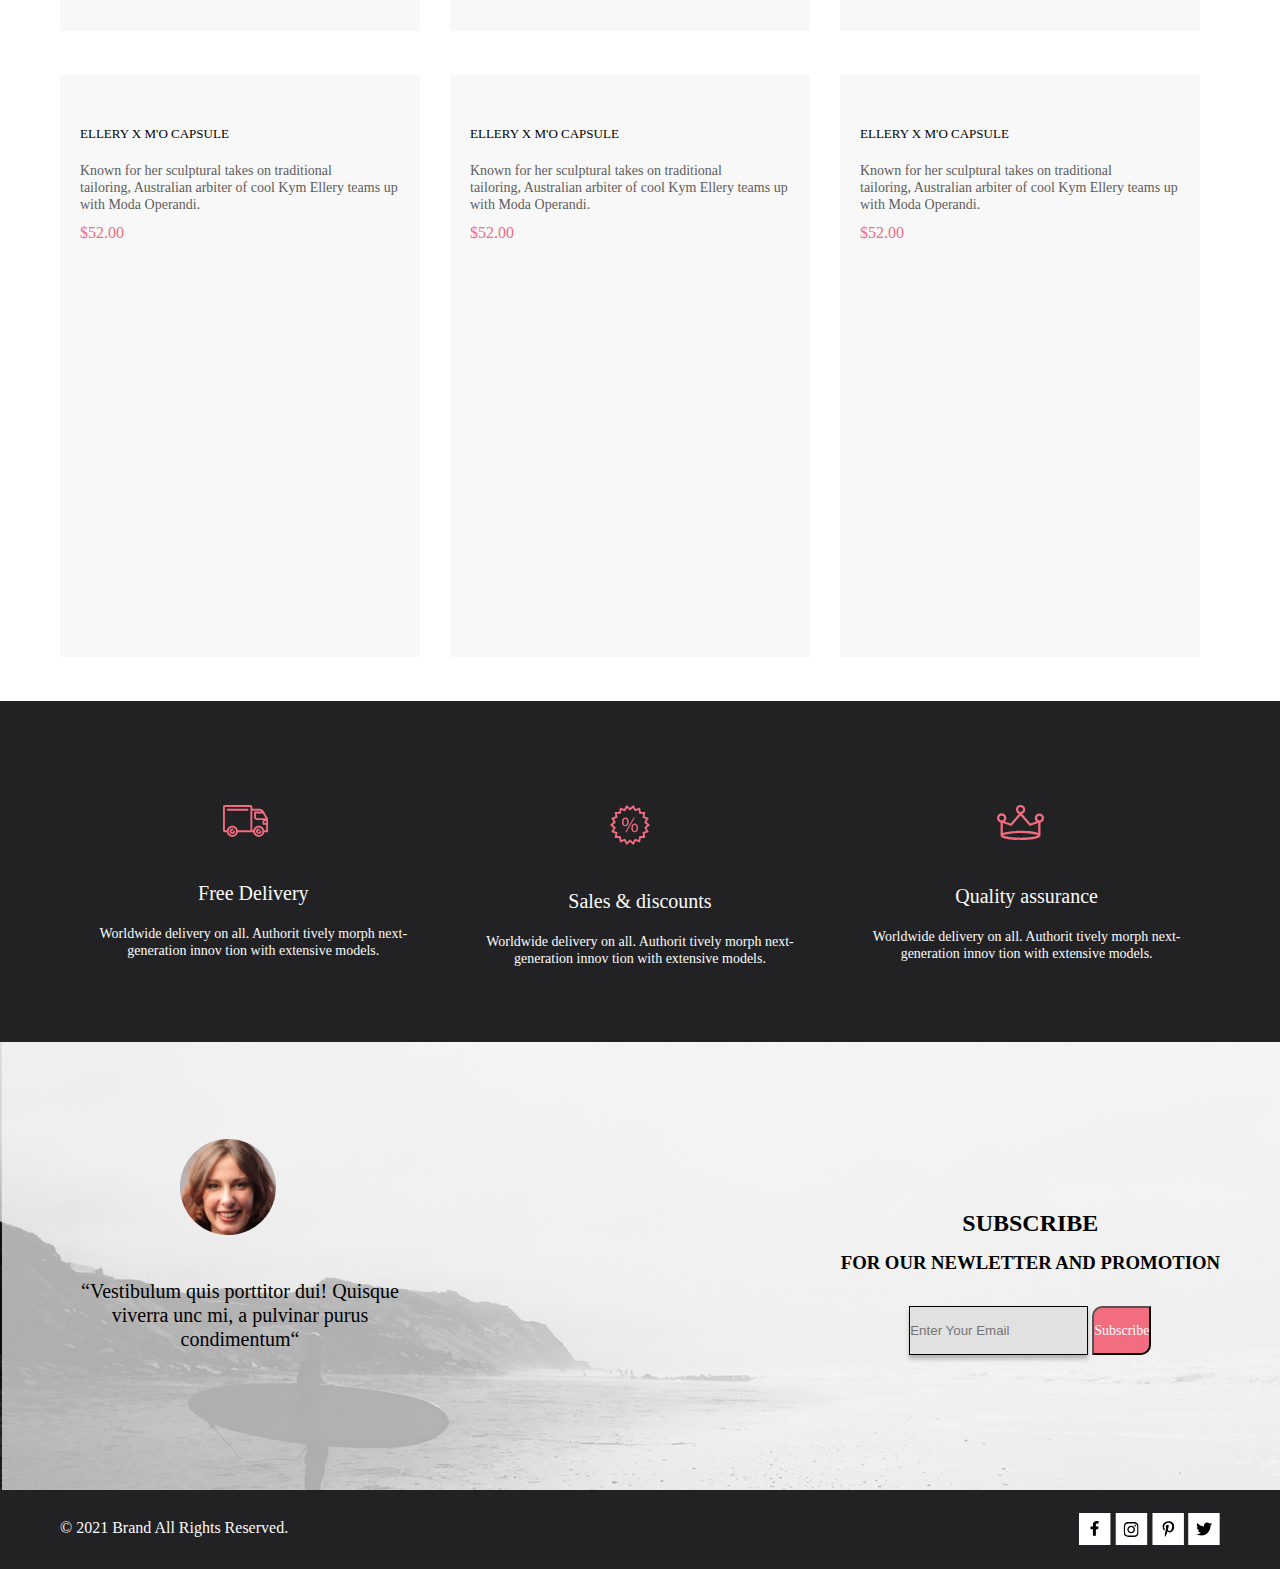
==== commit 19fdc40f: "Update catalog.html" ====
--- a/catalog.html
+++ b/catalog.html
@@ -17,15 +17,21 @@
                 <a href="" class="header__logo"><img src="./img/Forma 1.svg" alt=""></a>
             </div>
             <div class="header-right">
-                <a class="header__item" href="">
-                    <img src="./img/buregerMenu.svg" alt="">
-                </a>
-                <a class="header__item" href="">
-                    <img src="./img/user.svg" alt="">
-                </a>
-                <a class="header__item" href="">
-                    <img src="./img/basket.png" alt="">
-                </a>
+                <div class="buttons js-buttons">
+                    <a href="" class="header__item">
+                        <img src="./img/buregerMenu.svg" alt="">
+                    </a>
+                </div>
+                <div class="buttons js-buttons">
+                    <a href="" class="header__item">
+                        <img src="./img/user.svg" alt="">
+                    </a>
+                </div>
+                <div class="buttons js-buttons">
+                    <a href="" class="">
+                        <img src="./img/basket.png" alt="">
+                    </a>
+                </div>
             </div>
         </div>
     </div>
@@ -396,7 +402,8 @@
             </div>
         </div>
     </footer>
-
+    <script src="./jquery/jquery-3.6.1.min.js"></script>
+    <script src="./js/eventButton.js"></script>
 </body>
 
 </html>
--- a/style/style.css
+++ b/style/style.css
@@ -328,11 +328,6 @@
 .brand__aside {
     padding-top: 28px;
 }
-
-@import "./catalog.css";
-/* CATALOG */
-
-
 .rectangle__sand {
     height: 148px;
     background: #F8F3F4;
@@ -387,6 +382,7 @@
     background: #FFFFFF;
     box-shadow: 6px 4px 35px rgba(0, 0, 0, 0.21);
     height: 103px;
+    z-index: 3;
 }
 
 .text__brop__block {
@@ -444,18 +440,17 @@
     box-shadow: 6px 4px 35px rgb(0 0 0 / 21%);
     width: 360px;
     background: #FFFFFF;
+    z-index: 3;
 }
 
 .filter__left[open]>summary {
     color: rgba(239, 91, 112, 1);
 }
-
+.filter__left[open] svg>path {
+    fill:rgba(239, 91, 112, 1);
+}
 .filter-title[open]>summary {
     color: rgba(239, 91, 112, 1);
-}
-
-.filter__left[open] svg>path {
-    fill:rgba(239, 91, 112, 1);
 }
 
 summary {
@@ -497,3 +492,152 @@
 .item__list__wraper {
     margin-left: 34px;
 }
+
+/* 
+затемнение */
+/* .cards {
+    display: flex;
+    align-items: flex-start;
+    justify-content: center;
+    flex-wrap: wrap;
+}
+
+.item {
+    width: 263px;
+    margin: 5px;
+    overflow: hidden;
+    min-height: 281px;
+    margin-bottom: 20px;
+    outline: 1px solid grey;
+    padding-bottom: 10px;
+    position: relative;
+    transition: 0.5s;
+}
+
+.item:hover {
+    box-shadow: 0px 5px 8px 0px rgba(0, 0, 0, 0.15);
+}
+
+.item:hover .overlay {
+    opacity: 1;
+}
+
+.overlay {
+    position: absolute;
+    top: 0;
+    left: 0;
+    right: 0;
+    height: 250px;
+    background-color: rgba(58, 56, 56, 0.83);
+    display: flex;
+    justify-content: center;
+    align-items: center;
+    opacity: 0;
+    transition: 0.5s;
+
+} */
+
+.cards {
+    display: flex;
+    align-items: flex-start;
+    justify-content: center;
+    flex-wrap: wrap;
+}
+
+.content__items {
+    height: 582px;
+    background: #F8F8F8;
+    max-width: 360px;
+    margin-bottom: 44px;
+    position: relative;
+    transition: 0.5s;
+    /* outline: 1px solid grey; */
+    overflow: hidden;
+}
+
+.content__items:hover {
+    box-shadow: 0px 5px 8px 0px rgba(0, 0, 0, 0.15);
+}
+
+.content__items:hover .overlay {
+    opacity: 1;
+}
+
+.overlay {
+    position: absolute;
+    top: 0;
+    left: 0;
+    right: 0;
+    height: 420px;
+    background-color: rgba(58, 56, 56, 0.83);
+    display: flex;
+    justify-content: center;
+    align-items: center;
+    opacity: 0;
+    transition: 0.5s;
+
+}
+
+.textFetured {
+    width: 100%;
+    text-align: center;
+    font-family: Lato;
+    font-size: 30px;
+    font-weight: 400;
+    line-height: 36px;
+    letter-spacing: 0em;
+
+}
+
+.textShop {
+    width: 100%;
+    text-align: center;
+    font-family: Lato;
+    font-size: 14px;
+    font-weight: 400;
+    line-height: 17px;
+    letter-spacing: 0em;
+    margin-bottom: 52px;
+
+}
+
+.text__item {
+    font-family: 'Lato';
+    font-style: normal;
+    font-weight: 400;
+    font-size: 13px;
+    line-height: 16px;
+    color: #000000;
+    padding: 33px 0 20px 20px;
+}
+
+.text__item__description {
+    font-family: 'Lato';
+    font-style: normal;
+    font-weight: 300;
+    font-size: 14px;
+    line-height: 17px;
+    color: #5D5D5D;
+    padding: 0px 0 10px 20px;
+}
+
+.price {
+    font-family: 'Lato';
+    font-style: normal;
+    font-weight: 400;
+    font-size: 16px;
+    line-height: 19px;
+    color: #F16D7F;
+    padding: 10px 0 0px 20px;
+}
+
+.btn {
+    cursor: pointer;
+    width: 143px;
+    height: 44px;
+    overflow: hidden;
+    outline: none;
+    background-color: transparent;
+    border: none;
+    background-image: url(../img/button__cart.png);
+}
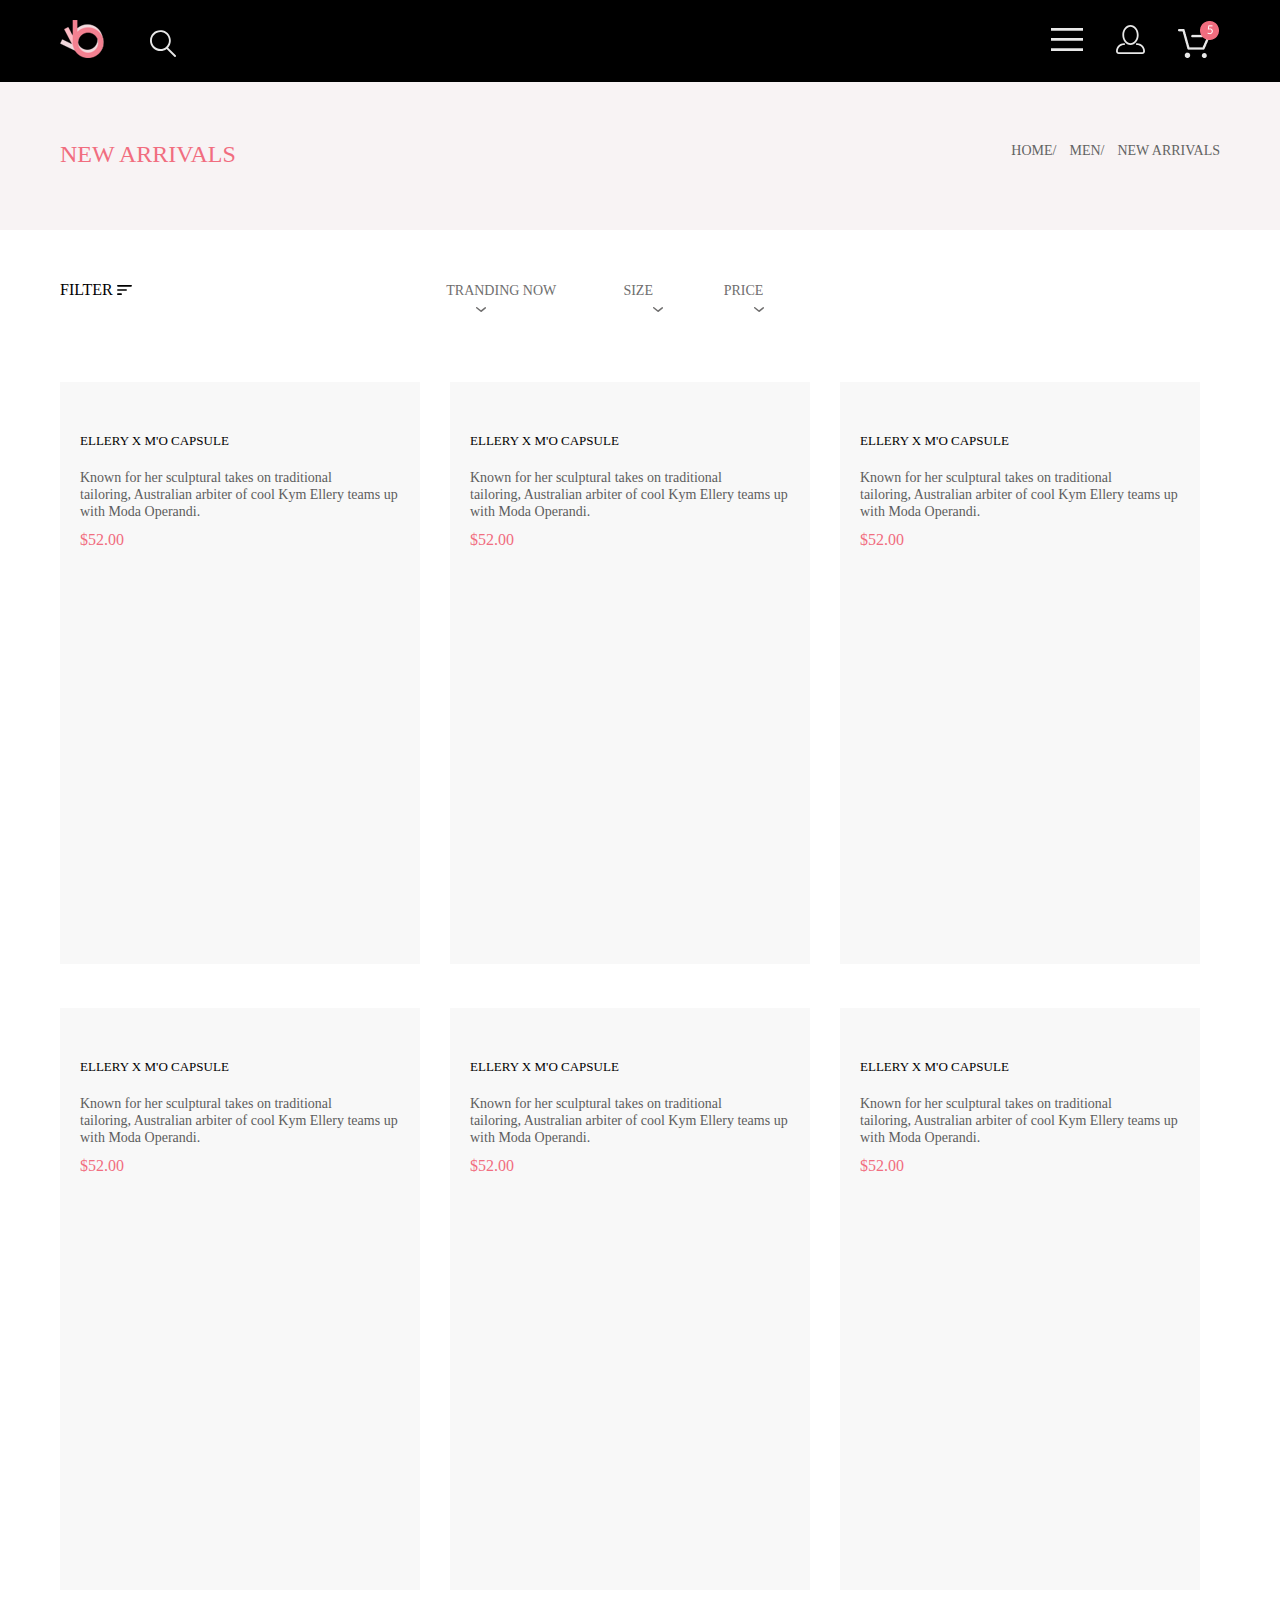
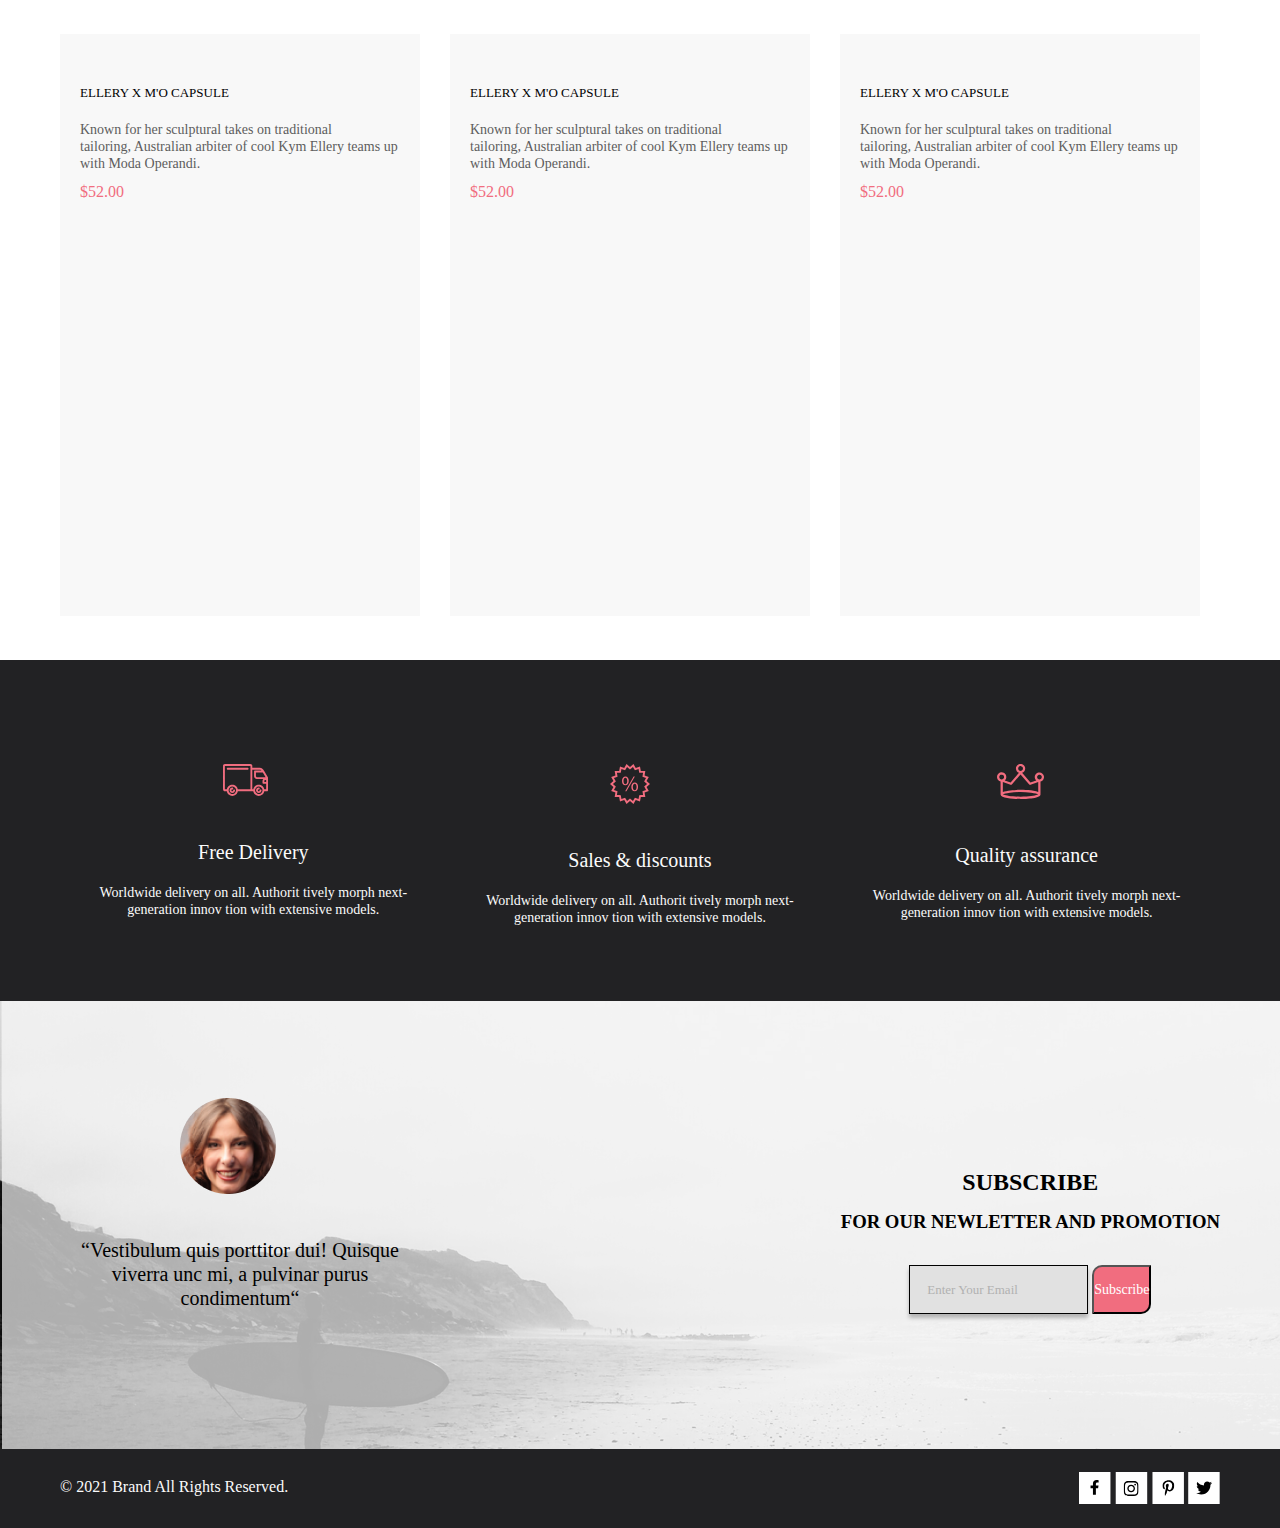
==== commit 4b835d82: "Update catalog.html" ====
--- a/catalog.html
+++ b/catalog.html
@@ -23,7 +23,7 @@
                     </a>
                 </div>
                 <div class="buttons js-buttons">
-                    <a href="" class="header__item">
+                    <a href="./registration.html" class="header__item">
                         <img src="./img/user.svg" alt="">
                     </a>
                 </div>
--- a/style/style.css
+++ b/style/style.css
@@ -1,3 +1,4 @@
+@import "./regisrtation.css";
 * {
     padding: 0px;
     margin: 0px;
@@ -641,3 +642,19 @@
     border: none;
     background-image: url(../img/button__cart.png);
 }
+.header__item {
+    margin-right: 33px;
+}
+
+.buttons {
+    cursor: pointer;
+    transition: all 0.7s;
+}
+
+.buttons_scale {
+    transform: scale(0.75);
+}
+.header-right {
+    display: flex;
+    align-items: center;
+}
